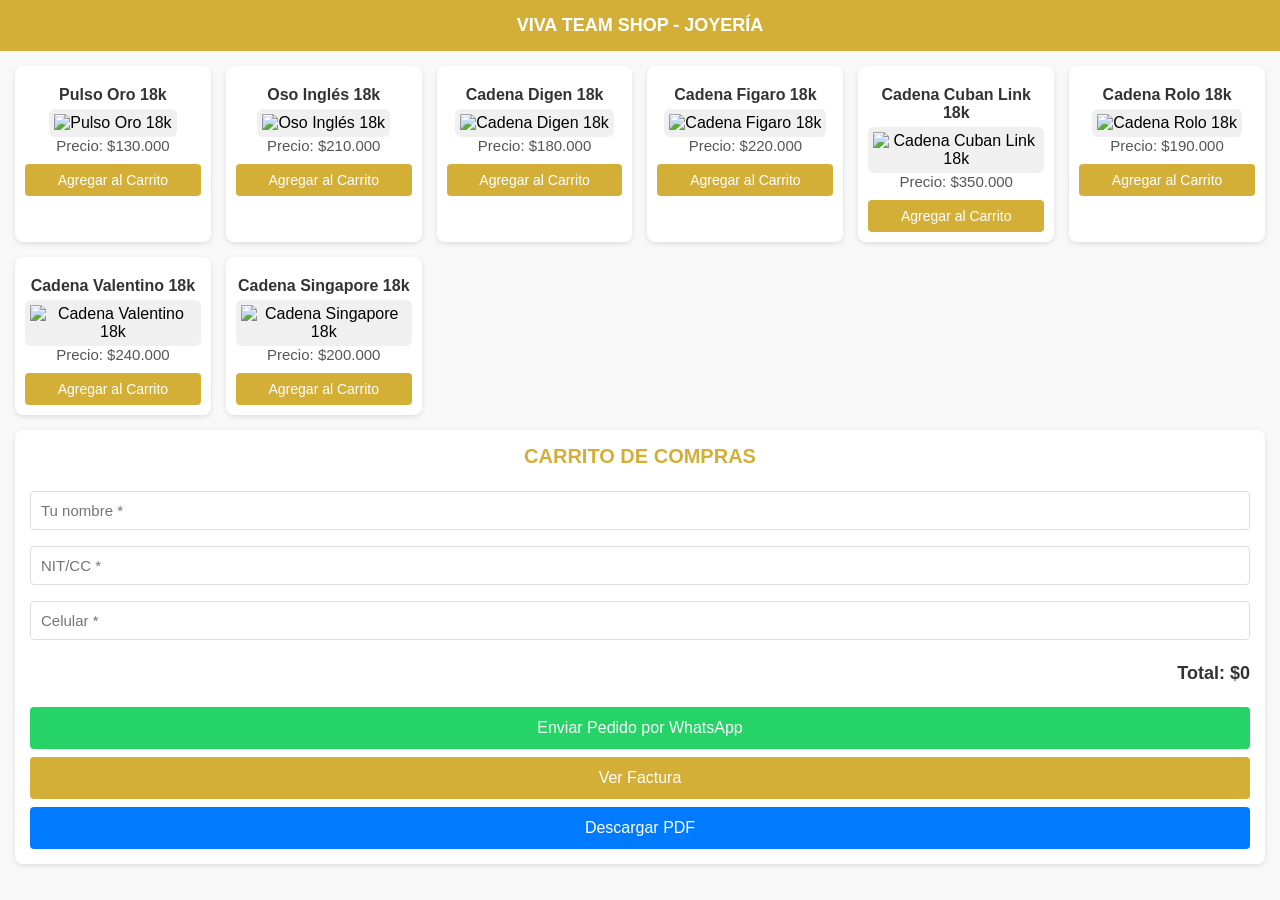
==== index.html @ 2e29b56d "Update index.html" ====
<!DOCTYPE html>
<html lang="es">
<head>
    <meta charset="UTF-8">
    <meta name="viewport" content="width=device-width, initial-scale=1.0">
    <title>Viva Team Shop - Joyería</title>
    <style>
        * { margin: 0; padding: 0; box-sizing: border-box; }
        body { font-family: 'Arial', sans-serif; background: #f8f8f8; }
        
        /* HEADER */
        header { background: #D4AF37; color: white; padding: 15px 0; text-align: center; font-size: 18px; font-weight: bold; }
        
        /* PRODUCTOS */
        .productos { display: grid; grid-template-columns: repeat(auto-fit, minmax(180px, 1fr)); gap: 15px; padding: 15px; }
        .producto { background: white; border-radius: 8px; padding: 10px; text-align: center; box-shadow: 0 2px 5px rgba(0,0,0,0.1); }
        .producto img { 
            width: 100%; 
            height: 150px; 
            object-fit: cover; 
            border-radius: 6px; 
            background: #f0f0f0; 
            padding: 5px;
        }
        .producto h3 { font-size: 16px; margin: 10px 0 5px; color: #333; }
        .producto p { font-size: 15px; color: #555; margin-bottom: 10px; }
        .producto button { 
            width: 100%; 
            padding: 8px; 
            background: #D4AF37; 
            color: white; 
            border: none; 
            border-radius: 4px; 
            cursor: pointer;
            font-size: 14px;
        }
        
        /* CARRITO */
        .carrito { background: white; margin: 0 15px 20px; padding: 15px; border-radius: 8px; box-shadow: 0 2px 5px rgba(0,0,0,0.1); }
        .carrito h2 { color: #D4AF37; text-align: center; margin-bottom: 15px; font-size: 20px; }
        .carrito-item { padding: 8px 0; border-bottom: 1px solid #eee; display: flex; justify-content: space-between; font-size: 15px; }
        .form-datos input { 
            width: 100%; 
            padding: 10px; 
            margin: 8px 0; 
            border: 1px solid #ddd; 
            border-radius: 4px; 
            font-size: 15px;
        }
        .total { font-size: 18px; font-weight: bold; margin: 15px 0; text-align: right; color: #333; }
        .btn { 
            width: 100%; 
            padding: 12px; 
            border: none; 
            border-radius: 4px; 
            color: white; 
            cursor: pointer; 
            font-size: 16px; 
            margin-top: 8px;
        }
        .btn-enviar { background: #25d366; }
        .btn-ver { background: #D4AF37; }
        .btn-descargar { background: #007bff; }
        
        /* MODAL FACTURA */
        .modal { 
            display: none; 
            position: fixed; 
            top: 0; 
            left: 0; 
            width: 100%; 
            height: 100%; 
            background: rgba(0,0,0,0.8); 
            z-index: 100; 
            justify-content: center; 
            align-items: center; 
            padding: 20px;
        }
        .modal-contenido { 
            background: white; 
            width: 100%; 
            max-width: 500px; 
            padding: 25px; 
            border-radius: 8px; 
            font-size: 15px;
        }
        .modal-contenido h2 { 
            text-align: center; 
            color: #D4AF37; 
            margin-bottom: 20px; 
            padding-bottom: 10px; 
            border-bottom: 2px solid #D4AF37;
        }
        .factura-linea { margin: 8px 0; padding-bottom: 5px; border-bottom: 1px dashed #ddd; }
        .factura-total { 
            font-size: 20px; 
            font-weight: bold; 
            margin: 20px 0; 
            text-align: right; 
            color: #D4AF37;
        }
    </style>
    <!-- Librerías para PDF funcional -->
    <script src="https://cdnjs.cloudflare.com/ajax/libs/html2canvas/1.4.1/html2canvas.min.js"></script>
    <script src="https://cdnjs.cloudflare.com/ajax/libs/jspdf/2.5.1/jspdf.umd.min.js"></script>
</head>
<body>
    <header>VIVA TEAM SHOP - JOYERÍA</header>

    <div class="productos">
        <!-- PRODUCTOS ORIGINALES -->
        <div class="producto">
            <h3>Pulso Oro 18k</h3>
            <img src="https://images.unsplash.com/photo-1542744173-8e7e53415bb0?ixlib=rb-4.0.3&auto=format&fit=crop&w=300&q=80" alt="Pulso Oro 18k">
            <p>Precio: $130.000</p>
            <button onclick="agregar(1, 'Pulso Oro 18k', 130000)">Agregar al Carrito</button>
        </div>
        <div class="producto">
            <h3>Oso Inglés 18k</h3>
            <img src="https://images.unsplash.com/photo-1551524905-142875a901a1?ixlib=rb-4.0.3&auto=format&fit=crop&w=300&q=80" alt="Oso Inglés 18k">
            <p>Precio: $210.000</p>
            <button onclick="agregar(2, 'Oso Inglés 18k', 210000)">Agregar al Carrito</button>
        </div>

        <!-- NUEVAS CADENAS DE ORO CON IMÁGENES DIFERENTES -->
        <div class="producto">
            <h3>Cadena Digen 18k</h3>
            <img src="https://images.unsplash.com/photo-1549925245-100ddd75af48?ixlib=rb-4.0.3&auto=format&fit=crop&w=300&q=80" alt="Cadena Digen 18k">
            <p>Precio: $180.000</p>
            <button onclick="agregar(3, 'Cadena Digen 18k', 180000)">Agregar al Carrito</button>
        </div>
        <div class="producto">
            <h3>Cadena Figaro 18k</h3>
            <img src="https://images.unsplash.com/photo-1611541164555-8c6000232987?ixlib=rb-4.0.3&auto=format&fit=crop&w=300&q=80" alt="Cadena Figaro 18k">
            <p>Precio: $220.000</p>
            <button onclick="agregar(4, 'Cadena Figaro 18k', 220000)">Agregar al Carrito</button>
        </div>
        <div class="producto">
            <h3>Cadena Cuban Link 18k</h3>
            <img src="https://images.unsplash.com/photo-1584559582128-b8be715a1754?ixlib=rb-4.0.3&auto=format&fit=crop&w=300&q=80" alt="Cadena Cuban Link 18k">
            <p>Precio: $350.000</p>
            <button onclick="agregar(5, 'Cadena Cuban Link 18k', 350000)">Agregar al Carrito</button>
        </div>
        <div class="producto">
            <h3>Cadena Rolo 18k</h3>
            <img src="https://images.unsplash.com/photo-1574574410584-03c8946b5996?ixlib=rb-4.0.3&auto=format&fit=crop&w=300&q=80" alt="Cadena Rolo 18k">
            <p>Precio: $190.000</p>
            <button onclick="agregar(6, 'Cadena Rolo 18k', 190000)">Agregar al Carrito</button>
        </div>
        <div class="producto">
            <h3>Cadena Valentino 18k</h3>
            <img src="https://images.unsplash.com/photo-1605707379325-97b616895622?ixlib=rb-4.0.3&auto=format&fit=crop&w=300&q=80" alt="Cadena Valentino 18k">
            <p>Precio: $240.000</p>
            <button onclick="agregar(7, 'Cadena Valentino 18k', 240000)">Agregar al Carrito</button>
        </div>
        <div class="producto">
            <h3>Cadena Singapore 18k</h3>
            <img src="https://images.unsplash.com/photo-1555952517-2e8e729e0b44?ixlib=rb-4.0.3&auto=format&fit=crop&w=300&q=80" alt="Cadena Singapore 18k">
            <p>Precio: $200.000</p>
            <button onclick="agregar(8, 'Cadena Singapore 18k', 200000)">Agregar al Carrito</button>
        </div>
    </div>

    <div class="carrito">
        <h2>CARRITO DE COMPRAS</h2>
        <div id="lista-carrito"></div>
        <div class="form-datos">
            <input type="text" id="nombre" placeholder="Tu nombre *">
            <input type="text" id="nit" placeholder="NIT/CC *">
            <input type="text" id="celular" placeholder="Celular *">
        </div>
        <div class="total" id="total">Total: $0</div>
        <button class="btn btn-enviar" onclick="enviarPedido()">Enviar Pedido por WhatsApp</button>
        <button class="btn btn-ver" onclick="verFactura()">Ver Factura</button>
        <button class="btn btn-descargar" onclick="descargarPDF()">Descargar PDF</button>
    </div>

    <!-- MODAL FACTURA -->
    <div class="modal" id="modal-factura">
        <div class="modal-contenido" id="contenido-modal">
            <h2>FACTURA OFICIAL</h2>
            <div id="factura-detalle"></div>
        </div>
    </div>

    <script>
        let carrito = [];
        let total = 0;
        const { jsPDF } = window.jspdf;

        // AGREGAR AL CARRITO
        function agregar(id, nombre, precio) {
            const prod = carrito.find(p => p.id === id);
            if (prod) {
                prod.cantidad++;
                alert(`✅ +1 ${nombre} agregado!`);
            } else {
                carrito.push({id: id, nombre: nombre, precio: precio, cantidad: 1});
                alert(`✅ ${nombre} agregado al carrito!`);
            }
            actualizarCarrito();
        }

        // ACTUALIZAR CARRITO
        function actualizarCarrito() {
            const lista = document.getElementById('lista-carrito');
            lista.innerHTML = '';
            total = 0;

            if (carrito.length === 0) {
                lista.innerHTML = '<p style="text-align:center; padding:15px; color:#666;">Carrito vacío</p>';
                document.getElementById('total').textContent = 'Total: $0';
                return;
            }

            carrito.forEach(p => {
                const subtotal = p.precio * p.cantidad;
                total += subtotal;
                lista.innerHTML += `<div class="carrito-item"><span>${p.nombre} (${p.cantidad}u)</span><span>$${subtotal.toLocaleString()}</span></div>`;
            });

            document.getElementById('total').textContent = `Total: $${total.toLocaleString()}`;
        }

        // ENVIAR PEDIDO
        function enviarPedido() {
            const nombre = document.getElementById('nombre').value;
            const nit = document.getElementById('nit').value;
            const celular = document.getElementById('celular').value;

            if (!nombre || !nit || !celular || carrito.length === 0) {
                alert('Completa todos los datos primero');
                return;
            }

            let msg = `PEDIDO VIVA TEAM SHOP\n\nNombre: ${nombre}\nNIT/CC: ${nit}\nCelular: ${celular}\n\n`;
            carrito.forEach(p => msg += `${p.nombre} - ${p.cantidad}u - $${(p.precio*p.cantidad).toLocaleString()}\n`);
            msg += `\nTOTAL: $${total.toLocaleString()}`;

            window.open(`https://api.whatsapp.com/send?phone=+573006009881&text=${encodeURIComponent(msg)}`, '_blank');
        }

        // VER FACTURA
        function verFactura() {
            const nombre = document.getElementById('nombre').value;
            const nit = document.getElementById('nit').value;
            const celular = document.getElementById('celular').value;

            if (!nombre || !nit || !celular || carrito.length === 0) {
                alert('Completa los datos primero');
                return;
            }

            const detalle = document.getElementById('factura-detalle');
            let contenido = `
                <div class="factura-linea"><strong>Fecha:</strong> ${new Date().toLocaleDateString('es-CO')} ${new Date().toLocaleTimeString('es-CO')}</div>
                <div class="factura-linea"><strong>Nombre:</strong> ${nombre}</div>
                <div class="factura-linea"><strong>NIT/CC:</strong> ${nit}</div>
                <div class="factura-linea"><strong>Celular:</strong> ${celular}</div>
                <h3 style="margin:15px 0;">DETALLES DE COMPRA:</h3>
            `;

            carrito.forEach((p, i) => {
                contenido += `<div class="factura-linea">${i+1}. ${p.nombre} - ${p.cantidad} unidad(es) - $${(p.precio*p.cantidad).toLocaleString()}</div>`;
            });

            contenido += `<div class="factura-total">TOTAL: $${total.toLocaleString()}</div>`;
            contenido += `<p style="text-align:center; margin-top:10px;">¡Gracias por tu preferencia!</p>`;

            detalle.innerHTML = contenido;
            document.getElementById('modal-factura').style.display = 'flex';
        }

        // DESCARGAR PDF FUNCIONAL
        function descargarPDF() {
            const nombre = document.getElementById('nombre').value;
            const nit = document.getElementById('nit').value
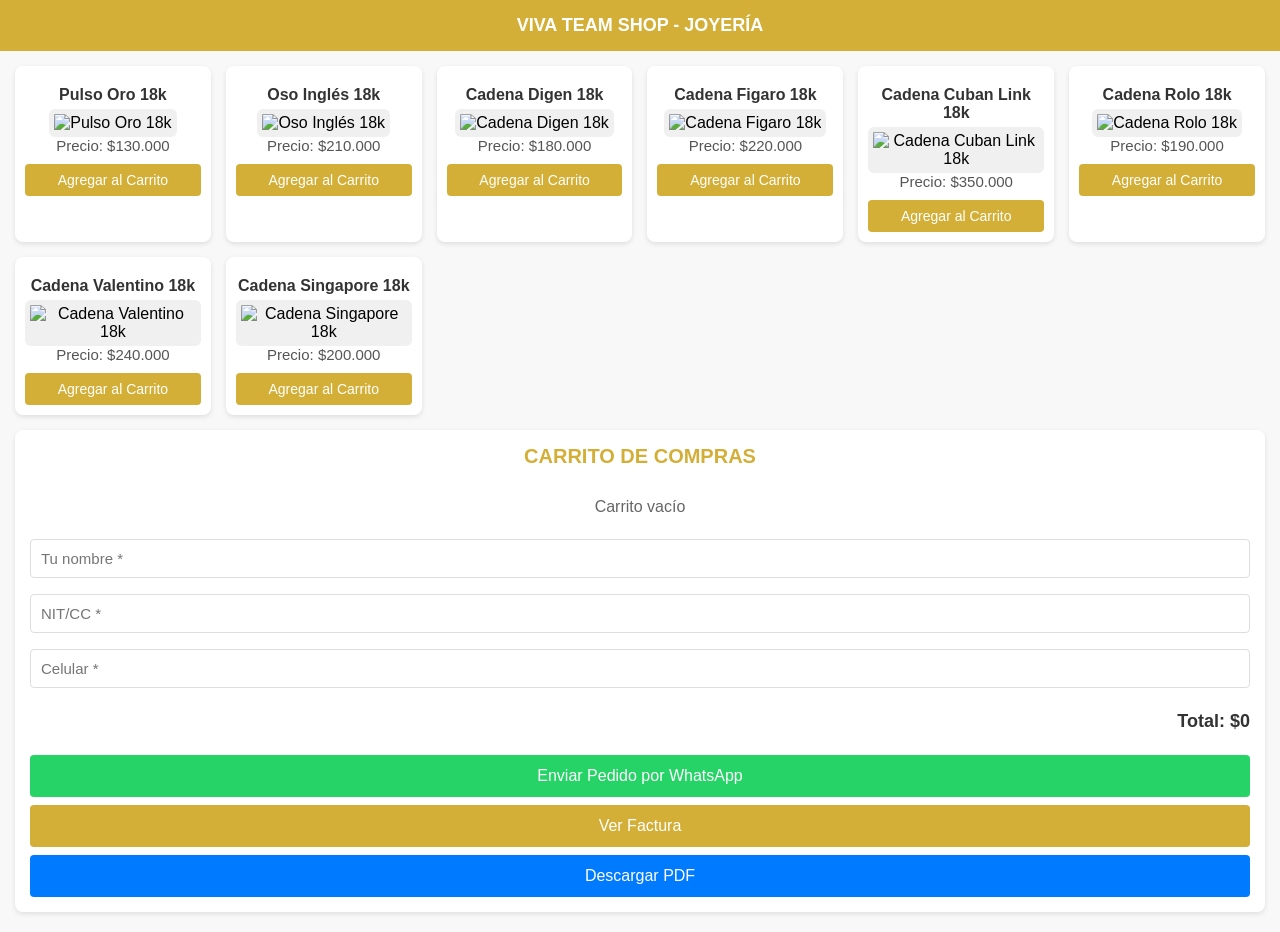
==== commit 8a0fa5c8: "Update index.html" ====
--- a/index.html
+++ b/index.html
@@ -19,7 +19,7 @@
             height: 150px; 
             object-fit: cover; 
             border-radius: 6px; 
-            background: #f0f0f0; 
+            background: #f0f0f0;
             padding: 5px;
         }
         .producto h3 { font-size: 16px; margin: 10px 0 5px; color: #333; }
@@ -87,34 +87,30 @@
         .modal-contenido h2 { 
             text-align: center; 
             color: #D4AF37; 
-            margin-bottom: 20px; 
+            margin-bottom: 15px; 
             padding-bottom: 10px; 
             border-bottom: 2px solid #D4AF37;
         }
         .factura-linea { margin: 8px 0; padding-bottom: 5px; border-bottom: 1px dashed #ddd; }
-        .factura-total { 
-            font-size: 20px; 
-            font-weight: bold; 
-            margin: 20px 0; 
-            text-align: right; 
-            color: #D4AF37;
-        }
+        .factura-total { font-size: 20px; font-weight: bold; margin: 20px 0; text-align: right; color: #D4AF37; }
     </style>
-    <!-- Librerías para PDF funcional -->
+
+    <!-- Librerías para PDF -->
     <script src="https://cdnjs.cloudflare.com/ajax/libs/html2canvas/1.4.1/html2canvas.min.js"></script>
     <script src="https://cdnjs.cloudflare.com/ajax/libs/jspdf/2.5.1/jspdf.umd.min.js"></script>
 </head>
 <body>
     <header>VIVA TEAM SHOP - JOYERÍA</header>
 
+    <!-- PRODUCTOS -->
     <div class="productos">
-        <!-- PRODUCTOS ORIGINALES -->
         <div class="producto">
             <h3>Pulso Oro 18k</h3>
             <img src="https://images.unsplash.com/photo-1542744173-8e7e53415bb0?ixlib=rb-4.0.3&auto=format&fit=crop&w=300&q=80" alt="Pulso Oro 18k">
             <p>Precio: $130.000</p>
             <button onclick="agregar(1, 'Pulso Oro 18k', 130000)">Agregar al Carrito</button>
         </div>
+
         <div class="producto">
             <h3>Oso Inglés 18k</h3>
             <img src="https://images.unsplash.com/photo-1551524905-142875a901a1?ixlib=rb-4.0.3&auto=format&fit=crop&w=300&q=80" alt="Oso Inglés 18k">
@@ -122,37 +118,41 @@
             <button onclick="agregar(2, 'Oso Inglés 18k', 210000)">Agregar al Carrito</button>
         </div>
 
-        <!-- NUEVAS CADENAS DE ORO CON IMÁGENES DIFERENTES -->
         <div class="producto">
             <h3>Cadena Digen 18k</h3>
             <img src="https://images.unsplash.com/photo-1549925245-100ddd75af48?ixlib=rb-4.0.3&auto=format&fit=crop&w=300&q=80" alt="Cadena Digen 18k">
             <p>Precio: $180.000</p>
             <button onclick="agregar(3, 'Cadena Digen 18k', 180000)">Agregar al Carrito</button>
         </div>
+
         <div class="producto">
             <h3>Cadena Figaro 18k</h3>
             <img src="https://images.unsplash.com/photo-1611541164555-8c6000232987?ixlib=rb-4.0.3&auto=format&fit=crop&w=300&q=80" alt="Cadena Figaro 18k">
             <p>Precio: $220.000</p>
             <button onclick="agregar(4, 'Cadena Figaro 18k', 220000)">Agregar al Carrito</button>
         </div>
+
         <div class="producto">
             <h3>Cadena Cuban Link 18k</h3>
             <img src="https://images.unsplash.com/photo-1584559582128-b8be715a1754?ixlib=rb-4.0.3&auto=format&fit=crop&w=300&q=80" alt="Cadena Cuban Link 18k">
             <p>Precio: $350.000</p>
             <button onclick="agregar(5, 'Cadena Cuban Link 18k', 350000)">Agregar al Carrito</button>
         </div>
+
         <div class="producto">
             <h3>Cadena Rolo 18k</h3>
             <img src="https://images.unsplash.com/photo-1574574410584-03c8946b5996?ixlib=rb-4.0.3&auto=format&fit=crop&w=300&q=80" alt="Cadena Rolo 18k">
             <p>Precio: $190.000</p>
             <button onclick="agregar(6, 'Cadena Rolo 18k', 190000)">Agregar al Carrito</button>
         </div>
+
         <div class="producto">
             <h3>Cadena Valentino 18k</h3>
             <img src="https://images.unsplash.com/photo-1605707379325-97b616895622?ixlib=rb-4.0.3&auto=format&fit=crop&w=300&q=80" alt="Cadena Valentino 18k">
             <p>Precio: $240.000</p>
             <button onclick="agregar(7, 'Cadena Valentino 18k', 240000)">Agregar al Carrito</button>
         </div>
+
         <div class="producto">
             <h3>Cadena Singapore 18k</h3>
             <img src="https://images.unsplash.com/photo-1555952517-2e8e729e0b44?ixlib=rb-4.0.3&auto=format&fit=crop&w=300&q=80" alt="Cadena Singapore 18k">
@@ -161,15 +161,18 @@
         </div>
     </div>
 
+    <!-- CARRITO -->
     <div class="carrito">
         <h2>CARRITO DE COMPRAS</h2>
-        <div id="lista-carrito"></div>
+        <div id="lista-carrito">
+            <p style="text-align:center; padding:15px; color:#666;">Carrito vacío</p>
+        </div>
         <div class="form-datos">
             <input type="text" id="nombre" placeholder="Tu nombre *">
             <input type="text" id="nit" placeholder="NIT/CC *">
             <input type="text" id="celular" placeholder="Celular *">
         </div>
-        <div class="total" id="total">Total: $0</div>
+        <div class="total" id="total-carrito">Total: $0</div>
         <button class="btn btn-enviar" onclick="enviarPedido()">Enviar Pedido por WhatsApp</button>
         <button class="btn btn-ver" onclick="verFactura()">Ver Factura</button>
         <button class="btn btn-descargar" onclick="descargarPDF()">Descargar PDF</button>
@@ -177,101 +180,108 @@
 
     <!-- MODAL FACTURA -->
     <div class="modal" id="modal-factura">
-        <div class="modal-contenido" id="contenido-modal">
-            <h2>FACTURA OFICIAL</h2>
-            <div id="factura-detalle"></div>
+        <div class="modal-contenido">
+            <h2>FACTURA OFICIAL - VIVA TEAM SHOP</h2>
+            <div id="detalle-factura"></div>
+            <button style="width:100%; padding:10px; background:red; color:white; border:none; border-radius:4px; margin-top:15px;" onclick="cerrarModal()">Cerrar</button>
         </div>
     </div>
 
     <script>
+        // VARIABLES GLOBALES
         let carrito = [];
         let total = 0;
         const { jsPDF } = window.jspdf;
 
-        // AGREGAR AL CARRITO
+        // FUNCIÓN PARA AGREGAR PRODUCTOS AL CARRITO
         function agregar(id, nombre, precio) {
-            const prod = carrito.find(p => p.id === id);
-            if (prod) {
-                prod.cantidad++;
-                alert(`✅ +1 ${nombre} agregado!`);
+            // BUSCAMOS SI EL PRODUCTO YA ESTÁ EN EL CARRITO
+            const productoExistente = carrito.find(item => item.id === id);
+
+            if (productoExistente) {
+                // SI EXISTE, AUMENTAMOS LA CANTIDAD
+                productoExistente.cantidad++;
             } else {
-                carrito.push({id: id, nombre: nombre, precio: precio, cantidad: 1});
-                alert(`✅ ${nombre} agregado al carrito!`);
-            }
-            actualizarCarrito();
-        }
-
-        // ACTUALIZAR CARRITO
-        function actualizarCarrito() {
-            const lista = document.getElementById('lista-carrito');
-            lista.innerHTML = '';
+                // SI NO EXISTE, LO AGREGAMOS NUEVO
+                carrito.push({
+                    id: id,
+                    nombre: nombre,
+                    precio: precio,
+                    cantidad: 1
+                });
+            }
+
+            // ACTUALIZAMOS LA VISTA DEL CARRITO
+            mostrarCarrito();
+            alert(`✅ ${nombre} agregado!\nCantidad: ${productoExistente ? productoExistente.cantidad : 1}`);
+        }
+
+        // FUNCIÓN PARA MOSTRAR EL CARRITO EN PANTALLA
+        function mostrarCarrito() {
+            const listaCarrito = document.getElementById('lista-carrito');
+            const totalCarrito = document.getElementById('total-carrito');
+            let html = '';
             total = 0;
 
-            if (carrito.length === 0) {
-                lista.innerHTML = '<p style="text-align:center; padding:15px; color:#666;">Carrito vacío</p>';
-                document.getElementById('total').textContent = 'Total: $0';
-                return;
-            }
-
-            carrito.forEach(p => {
-                const subtotal = p.precio * p.cantidad;
-                total += subtotal;
-                lista.innerHTML += `<div class="carrito-item"><span>${p.nombre} (${p.cantidad}u)</span><span>$${subtotal.toLocaleString()}</span></div>`;
-            });
-
-            document.getElementById('total').textContent = `Total: $${total.toLocaleString()}`;
-        }
-
-        // ENVIAR PEDIDO
+            // SI HAY PRODUCTOS EN EL CARRITO
+            if (carrito.length > 0) {
+                carrito.forEach(item => {
+                    const subtotal = item.precio * item.cantidad;
+                    total += subtotal;
+                    html += `
+                        <div class="carrito-item">
+                            <span>${item.nombre} (${item.cantidad}u)</span>
+                            <span>$${subtotal.toLocaleString()}</span>
+                        </div>
+                    `;
+                });
+            } else {
+                // SI EL CARRITO ESTÁ VACÍO
+                html = '<p style="text-align:center; padding:15px; color:#666;">Carrito vacío</p>';
+            }
+
+            // ACTUALIZAMOS EL CONTENIDO
+            listaCarrito.innerHTML = html;
+            totalCarrito.textContent = `Total: $${total.toLocaleString()}`;
+        }
+
+        // FUNCIÓN PARA ENVIAR PEDIDO POR WHATSAPP
         function enviarPedido() {
             const nombre = document.getElementById('nombre').value;
             const nit = document.getElementById('nit').value;
             const celular = document.getElementById('celular').value;
 
             if (!nombre || !nit || !celular || carrito.length === 0) {
-                alert('Completa todos los datos primero');
+                alert('⚠️ Completa todos los datos y agrega productos al carrito!');
                 return;
             }
 
-            let msg = `PEDIDO VIVA TEAM SHOP\n\nNombre: ${nombre}\nNIT/CC: ${nit}\nCelular: ${celular}\n\n`;
-            carrito.forEach(p => msg += `${p.nombre} - ${p.cantidad}u - $${(p.precio*p.cantidad).toLocaleString()}\n`);
-            msg += `\nTOTAL: $${total.toLocaleString()}`;
-
-            window.open(`https://api.whatsapp.com/send?phone=+573006009881&text=${encodeURIComponent(msg)}`, '_blank');
-        }
-
-        // VER FACTURA
+            let mensaje = `📦 PEDIDO VIVA TEAM SHOP 📦\n\n`;
+            mensaje += `👤 Nombre: ${nombre}\n`;
+            mensaje += `🆔 NIT/CC: ${nit}\n`;
+            mensaje += `📱 Celular: ${celular}\n\n`;
+            mensaje += `🛒 DETALLES:\n`;
+
+            carrito.forEach((item, i) => {
+                mensaje += `${i+1}. ${item.nombre} - ${item.cantidad}u - $${(item.precio * item.cantidad).toLocaleString()}\n`;
+            });
+
+            mensaje += `\n💲 TOTAL: $${total.toLocaleString()}`;
+            mensaje += `\n\n¡Gracias por tu preferencia!`;
+
+            window.open(`https://api.whatsapp.com/send?phone=+573006009881&text=${encodeURIComponent(mensaje)}`, '_blank');
+        }
+
+        // FUNCIÓN PARA VER FACTURA EN MODAL
         function verFactura() {
             const nombre = document.getElementById('nombre').value;
             const nit = document.getElementById('nit').value;
             const celular = document.getElementById('celular').value;
 
             if (!nombre || !nit || !celular || carrito.length === 0) {
-                alert('Completa los datos primero');
+                alert('⚠️ Completa todos los datos primero!');
                 return;
             }
 
-            const detalle = document.getElementById('factura-detalle');
             let contenido = `
-                <div class="factura-linea"><strong>Fecha:</strong> ${new Date().toLocaleDateString('es-CO')} ${new Date().toLocaleTimeString('es-CO')}</div>
-                <div class="factura-linea"><strong>Nombre:</strong> ${nombre}</div>
-                <div class="factura-linea"><strong>NIT/CC:</strong> ${nit}</div>
-                <div class="factura-linea"><strong>Celular:</strong> ${celular}</div>
-                <h3 style="margin:15px 0;">DETALLES DE COMPRA:</h3>
-            `;
-
-            carrito.forEach((p, i) => {
-                contenido += `<div class="factura-linea">${i+1}. ${p.nombre} - ${p.cantidad} unidad(es) - $${(p.precio*p.cantidad).toLocaleString()}</div>`;
-            });
-
-            contenido += `<div class="factura-total">TOTAL: $${total.toLocaleString()}</div>`;
-            contenido += `<p style="text-align:center; margin-top:10px;">¡Gracias por tu preferencia!</p>`;
-
-            detalle.innerHTML = contenido;
-            document.getElementById('modal-factura').style.display = 'flex';
-        }
-
-        // DESCARGAR PDF FUNCIONAL
-        function descargarPDF() {
-            const nombre = document.getElementById('nombre').value;
-            const nit = document.getElementById('nit').value
+                <div class="factura
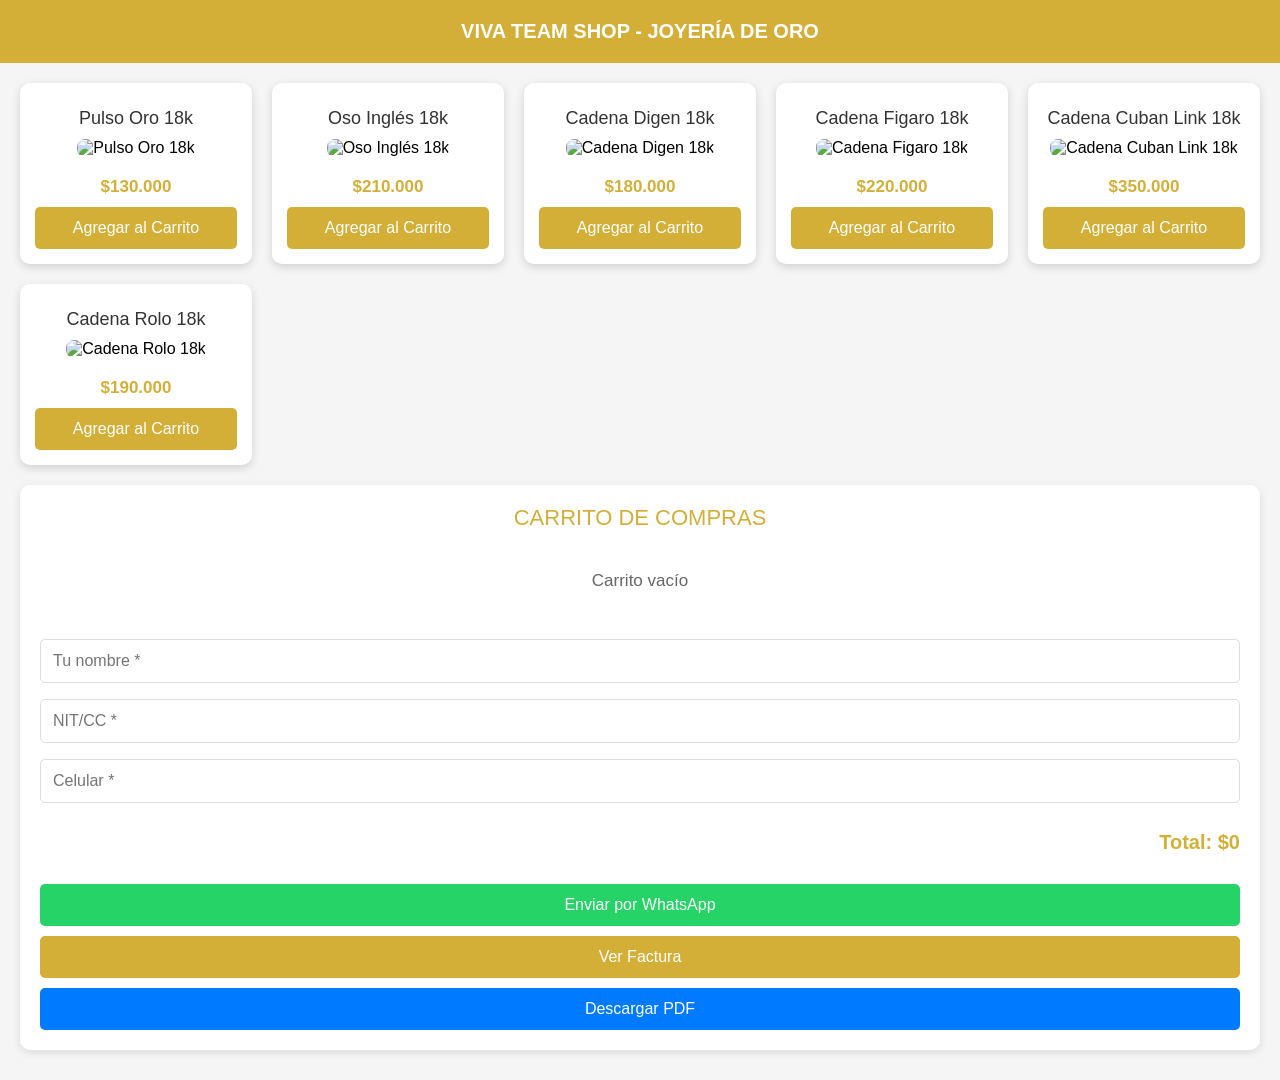
==== commit 46dd8059: "Update index.html" ====
--- a/index.html
+++ b/index.html
@@ -6,203 +6,271 @@
     <title>Viva Team Shop - Joyería</title>
     <style>
         * { margin: 0; padding: 0; box-sizing: border-box; }
-        body { font-family: 'Arial', sans-serif; background: #f8f8f8; }
-        
+        body { font-family: 'Arial', sans-serif; background-color: #f5f5f5; }
+
         /* HEADER */
-        header { background: #D4AF37; color: white; padding: 15px 0; text-align: center; font-size: 18px; font-weight: bold; }
-        
-        /* PRODUCTOS */
-        .productos { display: grid; grid-template-columns: repeat(auto-fit, minmax(180px, 1fr)); gap: 15px; padding: 15px; }
-        .producto { background: white; border-radius: 8px; padding: 10px; text-align: center; box-shadow: 0 2px 5px rgba(0,0,0,0.1); }
-        .producto img { 
-            width: 100%; 
-            height: 150px; 
-            object-fit: cover; 
-            border-radius: 6px; 
-            background: #f0f0f0;
-            padding: 5px;
-        }
-        .producto h3 { font-size: 16px; margin: 10px 0 5px; color: #333; }
-        .producto p { font-size: 15px; color: #555; margin-bottom: 10px; }
-        .producto button { 
-            width: 100%; 
-            padding: 8px; 
-            background: #D4AF37; 
-            color: white; 
-            border: none; 
-            border-radius: 4px; 
+        header {
+            background-color: #D4AF37;
+            color: white;
+            padding: 20px;
+            text-align: center;
+            font-size: 20px;
+            font-weight: bold;
+        }
+
+        /* CONTENEDOR DE PRODUCTOS */
+        .productos-container {
+            display: grid;
+            grid-template-columns: repeat(auto-fit, minmax(200px, 1fr));
+            gap: 20px;
+            padding: 20px;
+        }
+
+        /* TARJETA DE PRODUCTO */
+        .producto-tarjeta {
+            background-color: white;
+            border-radius: 10px;
+            box-shadow: 0 3px 10px rgba(0,0,0,0.15);
+            padding: 15px;
+            text-align: center;
+        }
+
+        .producto-titulo {
+            font-size: 18px;
+            color: #333;
+            margin: 10px 0;
+        }
+
+        .producto-imagen {
+            width: 100%;
+            height: 180px;
+            object-fit: cover;
+            border-radius: 8px;
+            margin-bottom: 10px;
+        }
+
+        .producto-precio {
+            font-size: 17px;
+            color: #D4AF37;
+            font-weight: bold;
+            margin: 10px 0;
+        }
+
+        .producto-boton {
+            width: 100%;
+            background-color: #D4AF37;
+            color: white;
+            border: none;
+            padding: 12px;
+            border-radius: 5px;
+            font-size: 16px;
             cursor: pointer;
-            font-size: 14px;
-        }
-        
+        }
+
         /* CARRITO */
-        .carrito { background: white; margin: 0 15px 20px; padding: 15px; border-radius: 8px; box-shadow: 0 2px 5px rgba(0,0,0,0.1); }
-        .carrito h2 { color: #D4AF37; text-align: center; margin-bottom: 15px; font-size: 20px; }
-        .carrito-item { padding: 8px 0; border-bottom: 1px solid #eee; display: flex; justify-content: space-between; font-size: 15px; }
-        .form-datos input { 
-            width: 100%; 
-            padding: 10px; 
-            margin: 8px 0; 
-            border: 1px solid #ddd; 
-            border-radius: 4px; 
-            font-size: 15px;
-        }
-        .total { font-size: 18px; font-weight: bold; margin: 15px 0; text-align: right; color: #333; }
-        .btn { 
-            width: 100%; 
-            padding: 12px; 
-            border: none; 
-            border-radius: 4px; 
-            color: white; 
-            cursor: pointer; 
-            font-size: 16px; 
-            margin-top: 8px;
-        }
-        .btn-enviar { background: #25d366; }
-        .btn-ver { background: #D4AF37; }
-        .btn-descargar { background: #007bff; }
-        
+        .carrito-container {
+            background-color: white;
+            margin: 0 20px 30px;
+            padding: 20px;
+            border-radius: 10px;
+            box-shadow: 0 3px 10px rgba(0,0,0,0.1);
+        }
+
+        .carrito-titulo {
+            color: #D4AF37;
+            text-align: center;
+            font-size: 22px;
+            margin-bottom: 20px;
+        }
+
+        .carrito-item {
+            padding: 10px 0;
+            border-bottom: 1px solid #eee;
+            display: flex;
+            justify-content: space-between;
+            font-size: 16px;
+        }
+
+        .carrito-vacio {
+            text-align: center;
+            color: #666;
+            padding: 20px;
+            font-size: 17px;
+        }
+
+        .carrito-total {
+            font-size: 20px;
+            font-weight: bold;
+            color: #D4AF37;
+            margin: 20px 0;
+            text-align: right;
+        }
+
+        /* FORMULARIO */
+        .formulario {
+            margin: 20px 0;
+        }
+
+        .form-input {
+            width: 100%;
+            padding: 12px;
+            margin: 8px 0;
+            border: 1px solid #ddd;
+            border-radius: 5px;
+            font-size: 16px;
+        }
+
+        /* BOTONES GENERALES */
+        .btn-accion {
+            width: 100%;
+            padding: 12px;
+            border: none;
+            border-radius: 5px;
+            font-size: 16px;
+            color: white;
+            margin-top: 10px;
+            cursor: pointer;
+        }
+
+        .btn-whatsapp { background-color: #25d366; }
+        .btn-ver-factura { background-color: #D4AF37; }
+        .btn-descargar { background-color: #007bff; }
+
         /* MODAL FACTURA */
-        .modal { 
-            display: none; 
-            position: fixed; 
-            top: 0; 
-            left: 0; 
-            width: 100%; 
-            height: 100%; 
-            background: rgba(0,0,0,0.8); 
-            z-index: 100; 
-            justify-content: center; 
-            align-items: center; 
-            padding: 20px;
-        }
-        .modal-contenido { 
-            background: white; 
-            width: 100%; 
-            max-width: 500px; 
-            padding: 25px; 
-            border-radius: 8px; 
-            font-size: 15px;
-        }
-        .modal-contenido h2 { 
-            text-align: center; 
-            color: #D4AF37; 
-            margin-bottom: 15px; 
-            padding-bottom: 10px; 
+        .modal {
+            display: none;
+            position: fixed;
+            top: 0;
+            left: 0;
+            width: 100%;
+            height: 100%;
+            background-color: rgba(0,0,0,0.7);
+            z-index: 1000;
+            justify-content: center;
+            align-items: center;
+        }
+
+        .modal-contenido {
+            background-color: white;
+            padding: 25px;
+            border-radius: 10px;
+            width: 90%;
+            max-width: 500px;
+        }
+
+        .factura-titulo {
+            color: #D4AF37;
+            text-align: center;
+            font-size: 22px;
+            margin-bottom: 20px;
+            padding-bottom: 10px;
             border-bottom: 2px solid #D4AF37;
         }
-        .factura-linea { margin: 8px 0; padding-bottom: 5px; border-bottom: 1px dashed #ddd; }
-        .factura-total { font-size: 20px; font-weight: bold; margin: 20px 0; text-align: right; color: #D4AF37; }
+
+        .factura-linea {
+            padding: 8px 0;
+            border-bottom: 1px dashed #ddd;
+            font-size: 16px;
+        }
+
+        .factura-total {
+            font-size: 20px;
+            font-weight: bold;
+            color: #D4AF37;
+            text-align: right;
+            margin: 20px 0;
+        }
     </style>
-
-    <!-- Librerías para PDF -->
-    <script src="https://cdnjs.cloudflare.com/ajax/libs/html2canvas/1.4.1/html2canvas.min.js"></script>
-    <script src="https://cdnjs.cloudflare.com/ajax/libs/jspdf/2.5.1/jspdf.umd.min.js"></script>
 </head>
 <body>
-    <header>VIVA TEAM SHOP - JOYERÍA</header>
-
-    <!-- PRODUCTOS -->
-    <div class="productos">
-        <div class="producto">
-            <h3>Pulso Oro 18k</h3>
-            <img src="https://images.unsplash.com/photo-1542744173-8e7e53415bb0?ixlib=rb-4.0.3&auto=format&fit=crop&w=300&q=80" alt="Pulso Oro 18k">
-            <p>Precio: $130.000</p>
-            <button onclick="agregar(1, 'Pulso Oro 18k', 130000)">Agregar al Carrito</button>
-        </div>
-
-        <div class="producto">
-            <h3>Oso Inglés 18k</h3>
-            <img src="https://images.unsplash.com/photo-1551524905-142875a901a1?ixlib=rb-4.0.3&auto=format&fit=crop&w=300&q=80" alt="Oso Inglés 18k">
-            <p>Precio: $210.000</p>
-            <button onclick="agregar(2, 'Oso Inglés 18k', 210000)">Agregar al Carrito</button>
-        </div>
-
-        <div class="producto">
-            <h3>Cadena Digen 18k</h3>
-            <img src="https://images.unsplash.com/photo-1549925245-100ddd75af48?ixlib=rb-4.0.3&auto=format&fit=crop&w=300&q=80" alt="Cadena Digen 18k">
-            <p>Precio: $180.000</p>
-            <button onclick="agregar(3, 'Cadena Digen 18k', 180000)">Agregar al Carrito</button>
-        </div>
-
-        <div class="producto">
-            <h3>Cadena Figaro 18k</h3>
-            <img src="https://images.unsplash.com/photo-1611541164555-8c6000232987?ixlib=rb-4.0.3&auto=format&fit=crop&w=300&q=80" alt="Cadena Figaro 18k">
-            <p>Precio: $220.000</p>
-            <button onclick="agregar(4, 'Cadena Figaro 18k', 220000)">Agregar al Carrito</button>
-        </div>
-
-        <div class="producto">
-            <h3>Cadena Cuban Link 18k</h3>
-            <img src="https://images.unsplash.com/photo-1584559582128-b8be715a1754?ixlib=rb-4.0.3&auto=format&fit=crop&w=300&q=80" alt="Cadena Cuban Link 18k">
-            <p>Precio: $350.000</p>
-            <button onclick="agregar(5, 'Cadena Cuban Link 18k', 350000)">Agregar al Carrito</button>
-        </div>
-
-        <div class="producto">
-            <h3>Cadena Rolo 18k</h3>
-            <img src="https://images.unsplash.com/photo-1574574410584-03c8946b5996?ixlib=rb-4.0.3&auto=format&fit=crop&w=300&q=80" alt="Cadena Rolo 18k">
-            <p>Precio: $190.000</p>
-            <button onclick="agregar(6, 'Cadena Rolo 18k', 190000)">Agregar al Carrito</button>
-        </div>
-
-        <div class="producto">
-            <h3>Cadena Valentino 18k</h3>
-            <img src="https://images.unsplash.com/photo-1605707379325-97b616895622?ixlib=rb-4.0.3&auto=format&fit=crop&w=300&q=80" alt="Cadena Valentino 18k">
-            <p>Precio: $240.000</p>
-            <button onclick="agregar(7, 'Cadena Valentino 18k', 240000)">Agregar al Carrito</button>
-        </div>
-
-        <div class="producto">
-            <h3>Cadena Singapore 18k</h3>
-            <img src="https://images.unsplash.com/photo-1555952517-2e8e729e0b44?ixlib=rb-4.0.3&auto=format&fit=crop&w=300&q=80" alt="Cadena Singapore 18k">
-            <p>Precio: $200.000</p>
-            <button onclick="agregar(8, 'Cadena Singapore 18k', 200000)">Agregar al Carrito</button>
+    <header>VIVA TEAM SHOP - JOYERÍA DE ORO</header>
+
+    <!-- CONTENEDOR DE PRODUCTOS -->
+    <div class="productos-container" id="productos-lista">
+        <!-- PRODUCTO 1 -->
+        <div class="producto-tarjeta">
+            <div class="producto-titulo">Pulso Oro 18k</div>
+            <img class="producto-imagen" src="https://cdn.pixabay.com/photo/2016/03/31/19/50/jewelry-1295966_1280.jpg" alt="Pulso Oro 18k">
+            <div class="producto-precio">$130.000</div>
+            <button class="producto-boton" onclick="agregarProducto(1, 'Pulso Oro 18k', 130000)">Agregar al Carrito</button>
+        </div>
+
+        <!-- PRODUCTO 2 -->
+        <div class="producto-tarjeta">
+            <div class="producto-titulo">Oso Inglés 18k</div>
+            <img class="producto-imagen" src="https://cdn.pixabay.com/photo/2017/10/25/18/34/gold-2888450_1280.jpg" alt="Oso Inglés 18k">
+            <div class="producto-precio">$210.000</div>
+            <button class="producto-boton" onclick="agregarProducto(2, 'Oso Inglés 18k', 210000)">Agregar al Carrito</button>
+        </div>
+
+        <!-- PRODUCTO 3 -->
+        <div class="producto-tarjeta">
+            <div class="producto-titulo">Cadena Digen 18k</div>
+            <img class="producto-imagen" src="https://cdn.pixabay.com/photo/2018/05/08/08/45/gold-3382509_1280.jpg" alt="Cadena Digen 18k">
+            <div class="producto-precio">$180.000</div>
+            <button class="producto-boton" onclick="agregarProducto(3, 'Cadena Digen 18k', 180000)">Agregar al Carrito</button>
+        </div>
+
+        <!-- PRODUCTO 4 -->
+        <div class="producto-tarjeta">
+            <div class="producto-titulo">Cadena Figaro 18k</div>
+            <img class="producto-imagen" src="https://cdn.pixabay.com/photo/2017/10/25/19/05/chain-2888453_1280.jpg" alt="Cadena Figaro 18k">
+            <div class="producto-precio">$220.000</div>
+            <button class="producto-boton" onclick="agregarProducto(4, 'Cadena Figaro 18k', 220000)">Agregar al Carrito</button>
+        </div>
+
+        <!-- PRODUCTO 5 -->
+        <div class="producto-tarjeta">
+            <div class="producto-titulo">Cadena Cuban Link 18k</div>
+            <img class="producto-imagen" src="https://cdn.pixabay.com/photo/2017/10/25/18/35/gold-2888452_1280.jpg" alt="Cadena Cuban Link 18k">
+            <div class="producto-precio">$350.000</div>
+            <button class="producto-boton" onclick="agregarProducto(5, 'Cadena Cuban Link 18k', 350000)">Agregar al Carrito</button>
+        </div>
+
+        <!-- PRODUCTO 6 -->
+        <div class="producto-tarjeta">
+            <div class="producto-titulo">Cadena Rolo 18k</div>
+            <img class="producto-imagen" src="https://cdn.pixabay.com/photo/2017/10/25/18/36/gold-2888454_1280.jpg" alt="Cadena Rolo 18k">
+            <div class="producto-precio">$190.000</div>
+            <button class="producto-boton" onclick="agregarProducto(6, 'Cadena Rolo 18k', 190000)">Agregar al Carrito</button>
         </div>
     </div>
 
-    <!-- CARRITO -->
-    <div class="carrito">
-        <h2>CARRITO DE COMPRAS</h2>
-        <div id="lista-carrito">
-            <p style="text-align:center; padding:15px; color:#666;">Carrito vacío</p>
-        </div>
-        <div class="form-datos">
-            <input type="text" id="nombre" placeholder="Tu nombre *">
-            <input type="text" id="nit" placeholder="NIT/CC *">
-            <input type="text" id="celular" placeholder="Celular *">
-        </div>
-        <div class="total" id="total-carrito">Total: $0</div>
-        <button class="btn btn-enviar" onclick="enviarPedido()">Enviar Pedido por WhatsApp</button>
-        <button class="btn btn-ver" onclick="verFactura()">Ver Factura</button>
-        <button class="btn btn-descargar" onclick="descargarPDF()">Descargar PDF</button>
+    <!-- CARRITO DE COMPRAS -->
+    <div class="carrito-container" id="carrito">
+        <div class="carrito-titulo">CARRITO DE COMPRAS</div>
+        <div id="carrito-items" class="carrito-vacio">Carrito vacío</div>
+        <div class="formulario">
+            <input type="text" id="nombre" class="form-input" placeholder="Tu nombre *">
+            <input type="text" id="nit" class="form-input" placeholder="NIT/CC *">
+            <input type="text" id="celular" class="form-input" placeholder="Celular *">
+        </div>
+        <div id="carrito-total" class="carrito-total">Total: $0</div>
+        <button class="btn-accion btn-whatsapp" onclick="enviarWhatsApp()">Enviar por WhatsApp</button>
+        <button class="btn-accion btn-ver-factura" onclick="mostrarFactura()">Ver Factura</button>
+        <button class="btn-accion btn-descargar" onclick="descargarPDF()">Descargar PDF</button>
     </div>
 
     <!-- MODAL FACTURA -->
     <div class="modal" id="modal-factura">
         <div class="modal-contenido">
-            <h2>FACTURA OFICIAL - VIVA TEAM SHOP</h2>
-            <div id="detalle-factura"></div>
-            <button style="width:100%; padding:10px; background:red; color:white; border:none; border-radius:4px; margin-top:15px;" onclick="cerrarModal()">Cerrar</button>
+            <div class="factura-titulo">FACTURA OFICIAL</div>
+            <div id="factura-contenido"></div>
+            <button class="btn-accion" style="background-color: red;" onclick="cerrarModal()">Cerrar</button>
         </div>
     </div>
 
     <script>
         // VARIABLES GLOBALES
         let carrito = [];
-        let total = 0;
-        const { jsPDF } = window.jspdf;
-
-        // FUNCIÓN PARA AGREGAR PRODUCTOS AL CARRITO
-        function agregar(id, nombre, precio) {
-            // BUSCAMOS SI EL PRODUCTO YA ESTÁ EN EL CARRITO
-            const productoExistente = carrito.find(item => item.id === id);
-
-            if (productoExistente) {
-                // SI EXISTE, AUMENTAMOS LA CANTIDAD
-                productoExistente.cantidad++;
+
+        // FUNCIÓN PARA AGREGAR PRODUCTOS
+        function agregarProducto(id, nombre, precio) {
+            // BUSCAR SI EL PRODUCTO YA EXISTE
+            const existe = carrito.find(item => item.id === id);
+            if(existe) {
+                existe.cantidad++;
             } else {
-                // SI NO EXISTE, LO AGREGAMOS NUEVO
                 carrito.push({
                     id: id,
                     nombre: nombre,
@@ -210,78 +278,80 @@
                     cantidad: 1
                 });
             }
-
-            // ACTUALIZAMOS LA VISTA DEL CARRITO
-            mostrarCarrito();
-            alert(`✅ ${nombre} agregado!\nCantidad: ${productoExistente ? productoExistente.cantidad : 1}`);
-        }
-
-        // FUNCIÓN PARA MOSTRAR EL CARRITO EN PANTALLA
-        function mostrarCarrito() {
-            const listaCarrito = document.getElementById('lista-carrito');
-            const totalCarrito = document.getElementById('total-carrito');
+            actualizarCarrito();
+        }
+
+        // ACTUALIZAR VISTA DEL CARRITO
+        function actualizarCarrito() {
+            const contenedor = document.getElementById('carrito-items');
+            const totalElemento = document.getElementById('carrito-total');
             let html = '';
-            total = 0;
-
-            // SI HAY PRODUCTOS EN EL CARRITO
-            if (carrito.length > 0) {
+            let total = 0;
+
+            if(carrito.length === 0) {
+                html = '<div class="carrito-vacio">Carrito vacío</div>';
+            } else {
                 carrito.forEach(item => {
                     const subtotal = item.precio * item.cantidad;
                     total += subtotal;
-                    html += `
-                        <div class="carrito-item">
-                            <span>${item.nombre} (${item.cantidad}u)</span>
-                            <span>$${subtotal.toLocaleString()}</span>
-                        </div>
-                    `;
+                    html += `<div class="carrito-item">${item.nombre} - ${item.cantidad}u - $${subtotal.toLocaleString()}</div>`;
                 });
-            } else {
-                // SI EL CARRITO ESTÁ VACÍO
-                html = '<p style="text-align:center; padding:15px; color:#666;">Carrito vacío</p>';
             }
 
-            // ACTUALIZAMOS EL CONTENIDO
-            listaCarrito.innerHTML = html;
-            totalCarrito.textContent = `Total: $${total.toLocaleString()}`;
-        }
-
-        // FUNCIÓN PARA ENVIAR PEDIDO POR WHATSAPP
-        function enviarPedido() {
+            contenedor.innerHTML = html;
+            totalElemento.textContent = `Total: $${total.toLocaleString()}`;
+        }
+
+        // ENVIAR POR WHATSAPP
+        function enviarWhatsApp() {
             const nombre = document.getElementById('nombre').value;
             const nit = document.getElementById('nit').value;
             const celular = document.getElementById('celular').value;
 
-            if (!nombre || !nit || !celular || carrito.length === 0) {
-                alert('⚠️ Completa todos los datos y agrega productos al carrito!');
+            if(!nombre || !nit || !celular || carrito.length === 0) {
+                alert('Completa todos los datos y agrega productos!');
                 return;
             }
 
-            let mensaje = `📦 PEDIDO VIVA TEAM SHOP 📦\n\n`;
-            mensaje += `👤 Nombre: ${nombre}\n`;
-            mensaje += `🆔 NIT/CC: ${nit}\n`;
-            mensaje += `📱 Celular: ${celular}\n\n`;
-            mensaje += `🛒 DETALLES:\n`;
-
+            let mensaje = `PEDIDO VIVA TEAM SHOP\n\nNombre: ${nombre}\nNIT/CC: ${nit}\nCelular: ${celular}\n\nProductos:\n`;
             carrito.forEach((item, i) => {
                 mensaje += `${i+1}. ${item.nombre} - ${item.cantidad}u - $${(item.precio * item.cantidad).toLocaleString()}\n`;
             });
-
-            mensaje += `\n💲 TOTAL: $${total.toLocaleString()}`;
-            mensaje += `\n\n¡Gracias por tu preferencia!`;
+            mensaje += `\nTotal: $${(carrito.reduce((t, i) => t + i.precio * i.cantidad, 0)).toLocaleString()}`;
 
             window.open(`https://api.whatsapp.com/send?phone=+573006009881&text=${encodeURIComponent(mensaje)}`, '_blank');
         }
 
-        // FUNCIÓN PARA VER FACTURA EN MODAL
-        function verFactura() {
+        // MOSTRAR FACTURA EN MODAL
+        function mostrarFactura() {
             const nombre = document.getElementById('nombre').value;
             const nit = document.getElementById('nit').value;
             const celular = document.getElementById('celular').value;
 
-            if (!nombre || !nit || !celular || carrito.length === 0) {
-                alert('⚠️ Completa todos los datos primero!');
+            if(!nombre || !nit || !celular || carrito.length === 0) {
+                alert('Completa todos los datos!');
                 return;
             }
 
-            let contenido = `
-                <div class="factura
+            let contenido = `<div class="factura-titulo">FACTURA OFICIAL</div>`;
+            contenido += `<div class="factura-linea">Fecha: ${new Date().toLocaleString()}</div>`;
+            contenido += `<div class="factura-linea">Nombre: ${nombre}</div>`;
+            contenido += `<div class="factura-linea">NIT/CC: ${nit}</div>`;
+            contenido += `<div class="factura-linea">Celular: ${celular}</div>`;
+            contenido += `<div class="factura-linea">------------------------</div>`;
+            
+            carrito.forEach((item, i) => {
+                const subtotal = item.precio * item.cantidad;
+                contenido += `<div class="factura-linea">${i+1}. ${item.nombre} - ${item.cantidad}u - $${subtotal.toLocaleString()}</div>`;
+            });
+
+            const total = carrito.reduce((t, i) => t + i.precio * i.cantidad, 0);
+            contenido += `<div class="factura-total">TOTAL: $${total.toLocaleString()}</div>`;
+
+            document.getElementById('factura-contenido').innerHTML = contenido;
+            document.getElementById('modal-factura').style.display = 'flex';
+        }
+
+        // CERRAR MODAL
+        function cerrarModal() {
+            document.getElementById('modal-factura').style.display
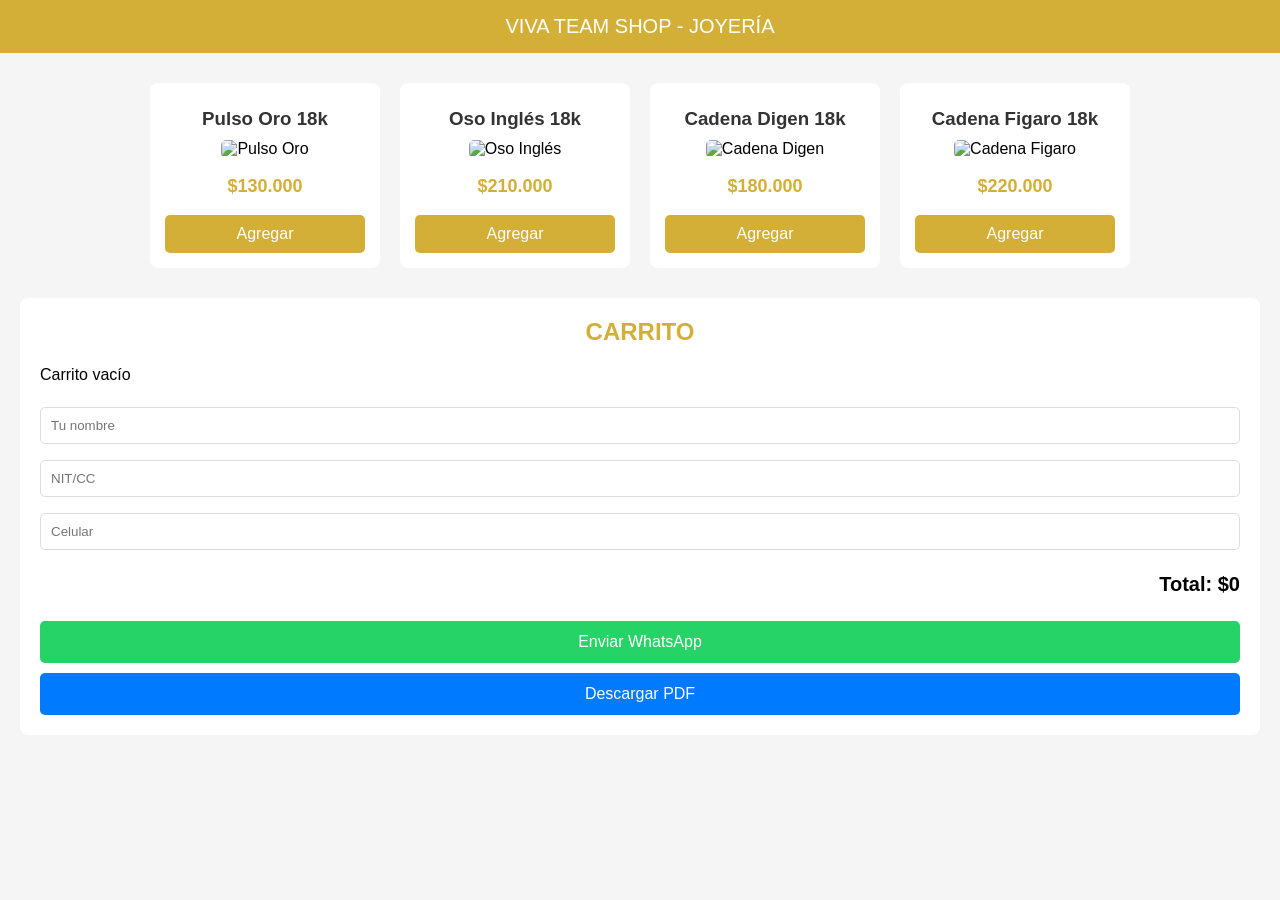
==== commit 4426f16c: "Update index.html" ====
--- a/index.html
+++ b/index.html
@@ -5,353 +5,265 @@
     <meta name="viewport" content="width=device-width, initial-scale=1.0">
     <title>Viva Team Shop - Joyería</title>
     <style>
-        * { margin: 0; padding: 0; box-sizing: border-box; }
-        body { font-family: 'Arial', sans-serif; background-color: #f5f5f5; }
-
-        /* HEADER */
+        body {
+            font-family: Arial;
+            margin: 0;
+            padding: 0;
+            background: #f5f5f5;
+        }
+
         header {
-            background-color: #D4AF37;
+            background: #D4AF37;
             color: white;
-            padding: 20px;
+            padding: 15px;
             text-align: center;
             font-size: 20px;
-            font-weight: bold;
-        }
-
-        /* CONTENEDOR DE PRODUCTOS */
-        .productos-container {
-            display: grid;
-            grid-template-columns: repeat(auto-fit, minmax(200px, 1fr));
-            gap: 20px;
+        }
+
+        .productos {
+            display: flex;
+            flex-wrap: wrap;
+            justify-content: center;
             padding: 20px;
         }
 
-        /* TARJETA DE PRODUCTO */
-        .producto-tarjeta {
-            background-color: white;
-            border-radius: 10px;
-            box-shadow: 0 3px 10px rgba(0,0,0,0.15);
+        .producto {
+            background: white;
+            margin: 10px;
             padding: 15px;
+            border-radius: 8px;
+            width: 200px;
             text-align: center;
         }
 
-        .producto-titulo {
-            font-size: 18px;
+        .producto img {
+            width: 100%;
+            height: 150px;
+            object-fit: cover;
+            border-radius: 5px;
+        }
+
+        .producto h3 {
             color: #333;
             margin: 10px 0;
         }
 
-        .producto-imagen {
-            width: 100%;
-            height: 180px;
-            object-fit: cover;
-            border-radius: 8px;
-            margin-bottom: 10px;
-        }
-
-        .producto-precio {
-            font-size: 17px;
+        .producto p {
             color: #D4AF37;
             font-weight: bold;
-            margin: 10px 0;
-        }
-
-        .producto-boton {
-            width: 100%;
-            background-color: #D4AF37;
+            font-size: 18px;
+        }
+
+        .producto button {
+            background: #D4AF37;
             color: white;
             border: none;
-            padding: 12px;
-            border-radius: 5px;
+            padding: 10px;
+            width: 100%;
+            border-radius: 5px;
+            cursor: pointer;
             font-size: 16px;
-            cursor: pointer;
-        }
-
-        /* CARRITO */
-        .carrito-container {
-            background-color: white;
-            margin: 0 20px 30px;
+        }
+
+        .carrito {
+            background: white;
+            margin: 0 20px 20px;
             padding: 20px;
-            border-radius: 10px;
-            box-shadow: 0 3px 10px rgba(0,0,0,0.1);
-        }
-
-        .carrito-titulo {
+            border-radius: 8px;
+        }
+
+        .carrito h2 {
             color: #D4AF37;
             text-align: center;
-            font-size: 22px;
-            margin-bottom: 20px;
-        }
-
-        .carrito-item {
-            padding: 10px 0;
+            margin-top: 0;
+        }
+
+        #lista-carrito {
+            margin: 15px 0;
+        }
+
+        .item-carrito {
+            padding: 8px 0;
             border-bottom: 1px solid #eee;
-            display: flex;
-            justify-content: space-between;
-            font-size: 16px;
-        }
-
-        .carrito-vacio {
-            text-align: center;
-            color: #666;
-            padding: 20px;
-            font-size: 17px;
-        }
-
-        .carrito-total {
+        }
+
+        .carrito input {
+            width: 100%;
+            padding: 10px;
+            margin: 8px 0;
+            box-sizing: border-box;
+            border: 1px solid #ddd;
+            border-radius: 5px;
+        }
+
+        #total {
             font-size: 20px;
             font-weight: bold;
-            color: #D4AF37;
-            margin: 20px 0;
             text-align: right;
-        }
-
-        /* FORMULARIO */
-        .formulario {
-            margin: 20px 0;
-        }
-
-        .form-input {
-            width: 100%;
-            padding: 12px;
-            margin: 8px 0;
-            border: 1px solid #ddd;
-            border-radius: 5px;
-            font-size: 16px;
-        }
-
-        /* BOTONES GENERALES */
-        .btn-accion {
+            margin: 15px 0;
+        }
+
+        .btn {
             width: 100%;
             padding: 12px;
             border: none;
             border-radius: 5px;
+            color: white;
             font-size: 16px;
-            color: white;
             margin-top: 10px;
             cursor: pointer;
         }
 
-        .btn-whatsapp { background-color: #25d366; }
-        .btn-ver-factura { background-color: #D4AF37; }
-        .btn-descargar { background-color: #007bff; }
-
-        /* MODAL FACTURA */
-        .modal {
-            display: none;
-            position: fixed;
-            top: 0;
-            left: 0;
-            width: 100%;
-            height: 100%;
-            background-color: rgba(0,0,0,0.7);
-            z-index: 1000;
-            justify-content: center;
-            align-items: center;
-        }
-
-        .modal-contenido {
-            background-color: white;
-            padding: 25px;
-            border-radius: 10px;
-            width: 90%;
-            max-width: 500px;
-        }
-
-        .factura-titulo {
-            color: #D4AF37;
-            text-align: center;
-            font-size: 22px;
-            margin-bottom: 20px;
-            padding-bottom: 10px;
-            border-bottom: 2px solid #D4AF37;
-        }
-
-        .factura-linea {
-            padding: 8px 0;
-            border-bottom: 1px dashed #ddd;
-            font-size: 16px;
-        }
-
-        .factura-total {
-            font-size: 20px;
-            font-weight: bold;
-            color: #D4AF37;
-            text-align: right;
-            margin: 20px 0;
-        }
+        .btn-whatsapp { background: #25d366; }
+        .btn-pdf { background: #007bff; }
     </style>
 </head>
 <body>
-    <header>VIVA TEAM SHOP - JOYERÍA DE ORO</header>
-
-    <!-- CONTENEDOR DE PRODUCTOS -->
-    <div class="productos-container" id="productos-lista">
-        <!-- PRODUCTO 1 -->
-        <div class="producto-tarjeta">
-            <div class="producto-titulo">Pulso Oro 18k</div>
-            <img class="producto-imagen" src="https://cdn.pixabay.com/photo/2016/03/31/19/50/jewelry-1295966_1280.jpg" alt="Pulso Oro 18k">
-            <div class="producto-precio">$130.000</div>
-            <button class="producto-boton" onclick="agregarProducto(1, 'Pulso Oro 18k', 130000)">Agregar al Carrito</button>
-        </div>
-
-        <!-- PRODUCTO 2 -->
-        <div class="producto-tarjeta">
-            <div class="producto-titulo">Oso Inglés 18k</div>
-            <img class="producto-imagen" src="https://cdn.pixabay.com/photo/2017/10/25/18/34/gold-2888450_1280.jpg" alt="Oso Inglés 18k">
-            <div class="producto-precio">$210.000</div>
-            <button class="producto-boton" onclick="agregarProducto(2, 'Oso Inglés 18k', 210000)">Agregar al Carrito</button>
-        </div>
-
-        <!-- PRODUCTO 3 -->
-        <div class="producto-tarjeta">
-            <div class="producto-titulo">Cadena Digen 18k</div>
-            <img class="producto-imagen" src="https://cdn.pixabay.com/photo/2018/05/08/08/45/gold-3382509_1280.jpg" alt="Cadena Digen 18k">
-            <div class="producto-precio">$180.000</div>
-            <button class="producto-boton" onclick="agregarProducto(3, 'Cadena Digen 18k', 180000)">Agregar al Carrito</button>
-        </div>
-
-        <!-- PRODUCTO 4 -->
-        <div class="producto-tarjeta">
-            <div class="producto-titulo">Cadena Figaro 18k</div>
-            <img class="producto-imagen" src="https://cdn.pixabay.com/photo/2017/10/25/19/05/chain-2888453_1280.jpg" alt="Cadena Figaro 18k">
-            <div class="producto-precio">$220.000</div>
-            <button class="producto-boton" onclick="agregarProducto(4, 'Cadena Figaro 18k', 220000)">Agregar al Carrito</button>
-        </div>
-
-        <!-- PRODUCTO 5 -->
-        <div class="producto-tarjeta">
-            <div class="producto-titulo">Cadena Cuban Link 18k</div>
-            <img class="producto-imagen" src="https://cdn.pixabay.com/photo/2017/10/25/18/35/gold-2888452_1280.jpg" alt="Cadena Cuban Link 18k">
-            <div class="producto-precio">$350.000</div>
-            <button class="producto-boton" onclick="agregarProducto(5, 'Cadena Cuban Link 18k', 350000)">Agregar al Carrito</button>
-        </div>
-
-        <!-- PRODUCTO 6 -->
-        <div class="producto-tarjeta">
-            <div class="producto-titulo">Cadena Rolo 18k</div>
-            <img class="producto-imagen" src="https://cdn.pixabay.com/photo/2017/10/25/18/36/gold-2888454_1280.jpg" alt="Cadena Rolo 18k">
-            <div class="producto-precio">$190.000</div>
-            <button class="producto-boton" onclick="agregarProducto(6, 'Cadena Rolo 18k', 190000)">Agregar al Carrito</button>
+    <header>VIVA TEAM SHOP - JOYERÍA</header>
+
+    <!-- PRODUCTOS -->
+    <div class="productos">
+        <div class="producto">
+            <h3>Pulso Oro 18k</h3>
+            <img src="https://cdn.pixabay.com/photo/2016/03/31/19/50/jewelry-1295966_640.jpg" alt="Pulso Oro">
+            <p>$130.000</p>
+            <button onclick="agregar(1, 'Pulso Oro 18k', 130000)">Agregar</button>
+        </div>
+
+        <div class="producto">
+            <h3>Oso Inglés 18k</h3>
+            <img src="https://cdn.pixabay.com/photo/2017/10/25/18/34/gold-2888450_640.jpg" alt="Oso Inglés">
+            <p>$210.000</p>
+            <button onclick="agregar(2, 'Oso Inglés 18k', 210000)">Agregar</button>
+        </div>
+
+        <div class="producto">
+            <h3>Cadena Digen 18k</h3>
+            <img src="https://cdn.pixabay.com/photo/2018/05/08/08/45/gold-3382509_640.jpg" alt="Cadena Digen">
+            <p>$180.000</p>
+            <button onclick="agregar(3, 'Cadena Digen 18k', 180000)">Agregar</button>
+        </div>
+
+        <div class="producto">
+            <h3>Cadena Figaro 18k</h3>
+            <img src="https://cdn.pixabay.com/photo/2017/10/25/19/05/chain-2888453_640.jpg" alt="Cadena Figaro">
+            <p>$220.000</p>
+            <button onclick="agregar(4, 'Cadena Figaro 18k', 220000)">Agregar</button>
         </div>
     </div>
 
-    <!-- CARRITO DE COMPRAS -->
-    <div class="carrito-container" id="carrito">
-        <div class="carrito-titulo">CARRITO DE COMPRAS</div>
-        <div id="carrito-items" class="carrito-vacio">Carrito vacío</div>
-        <div class="formulario">
-            <input type="text" id="nombre" class="form-input" placeholder="Tu nombre *">
-            <input type="text" id="nit" class="form-input" placeholder="NIT/CC *">
-            <input type="text" id="celular" class="form-input" placeholder="Celular *">
-        </div>
-        <div id="carrito-total" class="carrito-total">Total: $0</div>
-        <button class="btn-accion btn-whatsapp" onclick="enviarWhatsApp()">Enviar por WhatsApp</button>
-        <button class="btn-accion btn-ver-factura" onclick="mostrarFactura()">Ver Factura</button>
-        <button class="btn-accion btn-descargar" onclick="descargarPDF()">Descargar PDF</button>
+    <!-- CARRITO -->
+    <div class="carrito">
+        <h2>CARRITO</h2>
+        <div id="lista-carrito">Carrito vacío</div>
+        <input type="text" id="nombre" placeholder="Tu nombre">
+        <input type="text" id="nit" placeholder="NIT/CC">
+        <input type="text" id="celular" placeholder="Celular">
+        <div id="total">Total: $0</div>
+        <button class="btn btn-whatsapp" onclick="enviar()">Enviar WhatsApp</button>
+        <button class="btn btn-pdf" onclick="descargar()">Descargar PDF</button>
     </div>
 
-    <!-- MODAL FACTURA -->
-    <div class="modal" id="modal-factura">
-        <div class="modal-contenido">
-            <div class="factura-titulo">FACTURA OFICIAL</div>
-            <div id="factura-contenido"></div>
-            <button class="btn-accion" style="background-color: red;" onclick="cerrarModal()">Cerrar</button>
-        </div>
-    </div>
-
+    <!-- LIBRERÍA PDF -->
+    <script src="https://cdnjs.cloudflare.com/ajax/libs/jspdf/2.5.1/jspdf.umd.min.js"></script>
     <script>
-        // VARIABLES GLOBALES
+        // VARIABLES BASICAS
         let carrito = [];
-
-        // FUNCIÓN PARA AGREGAR PRODUCTOS
-        function agregarProducto(id, nombre, precio) {
-            // BUSCAR SI EL PRODUCTO YA EXISTE
-            const existe = carrito.find(item => item.id === id);
+        let total = 0;
+        const { jsPDF } = window.jspdf;
+
+        // FUNCIÓN AGREGAR AL CARRITO
+        function agregar(id, nombre, precio) {
+            // BUSCAR SI EXISTE
+            let existe = carrito.find(item => item.id == id);
+            
             if(existe) {
                 existe.cantidad++;
             } else {
-                carrito.push({
-                    id: id,
-                    nombre: nombre,
-                    precio: precio,
-                    cantidad: 1
-                });
-            }
-            actualizarCarrito();
-        }
-
-        // ACTUALIZAR VISTA DEL CARRITO
-        function actualizarCarrito() {
-            const contenedor = document.getElementById('carrito-items');
-            const totalElemento = document.getElementById('carrito-total');
-            let html = '';
-            let total = 0;
-
-            if(carrito.length === 0) {
-                html = '<div class="carrito-vacio">Carrito vacío</div>';
+                carrito.push({id: id, nombre: nombre, precio: precio, cantidad: 1});
+            }
+
+            // ACTUALIZAR CARRITO EN PANTALLA
+            mostrarCarrito();
+            alert(nombre + " agregado!");
+        }
+
+        // FUNCIÓN MOSTRAR CARRITO
+        function mostrarCarrito() {
+            let lista = document.getElementById('lista-carrito');
+            let texto = "";
+            total = 0;
+
+            if(carrito.length == 0) {
+                texto = "Carrito vacío";
             } else {
                 carrito.forEach(item => {
-                    const subtotal = item.precio * item.cantidad;
+                    let subtotal = item.precio * item.cantidad;
                     total += subtotal;
-                    html += `<div class="carrito-item">${item.nombre} - ${item.cantidad}u - $${subtotal.toLocaleString()}</div>`;
+                    texto += "<div class='item-carrito'>" + item.nombre + " (" + item.cantidad + "u) - $" + subtotal + "</div>";
                 });
             }
 
-            contenedor.innerHTML = html;
-            totalElemento.textContent = `Total: $${total.toLocaleString()}`;
-        }
-
-        // ENVIAR POR WHATSAPP
-        function enviarWhatsApp() {
-            const nombre = document.getElementById('nombre').value;
-            const nit = document.getElementById('nit').value;
-            const celular = document.getElementById('celular').value;
-
-            if(!nombre || !nit || !celular || carrito.length === 0) {
-                alert('Completa todos los datos y agrega productos!');
+            lista.innerHTML = texto;
+            document.getElementById('total').innerHTML = "Total: $" + total;
+        }
+
+        // FUNCIÓN ENVIAR WHATSAPP
+        function enviar() {
+            let nombre = document.getElementById('nombre').value;
+            let nit = document.getElementById('nit').value;
+            let celular = document.getElementById('celular').value;
+
+            if(nombre == "" || nit == "" || celular == "" || carrito.length == 0) {
+                alert("Completa todos los datos!");
                 return;
             }
 
-            let mensaje = `PEDIDO VIVA TEAM SHOP\n\nNombre: ${nombre}\nNIT/CC: ${nit}\nCelular: ${celular}\n\nProductos:\n`;
-            carrito.forEach((item, i) => {
-                mensaje += `${i+1}. ${item.nombre} - ${item.cantidad}u - $${(item.precio * item.cantidad).toLocaleString()}\n`;
+            let mensaje = "PEDIDO VIVA TEAM SHOP\n\n";
+            mensaje += "Nombre: " + nombre + "\n";
+            mensaje += "NIT/CC: " + nit + "\n";
+            mensaje += "Celular: " + celular + "\n\n";
+            mensaje += "PRODUCTOS:\n";
+
+            carrito.forEach(item => {
+                mensaje += "- " + item.nombre + " (" + item.cantidad + "u) - $" + (item.precio * item.cantidad) + "\n";
             });
-            mensaje += `\nTotal: $${(carrito.reduce((t, i) => t + i.precio * i.cantidad, 0)).toLocaleString()}`;
-
-            window.open(`https://api.whatsapp.com/send?phone=+573006009881&text=${encodeURIComponent(mensaje)}`, '_blank');
-        }
-
-        // MOSTRAR FACTURA EN MODAL
-        function mostrarFactura() {
-            const nombre = document.getElementById('nombre').value;
-            const nit = document.getElementById('nit').value;
-            const celular = document.getElementById('celular').value;
-
-            if(!nombre || !nit || !celular || carrito.length === 0) {
-                alert('Completa todos los datos!');
+
+            mensaje += "\nTOTAL: $" + total;
+
+            window.open("https://api.whatsapp.com/send?phone=+573006009881&text=" + encodeURIComponent(mensaje));
+        }
+
+        // FUNCIÓN DESCARGAR PDF
+        function descargar() {
+            let nombre = document.getElementById('nombre').value;
+            let nit = document.getElementById('nit').value;
+            let celular = document.getElementById('celular').value;
+
+            if(nombre == "" || nit == "" || celular == "" || carrito.length == 0) {
+                alert("Completa todos los datos!");
                 return;
             }
 
-            let contenido = `<div class="factura-titulo">FACTURA OFICIAL</div>`;
-            contenido += `<div class="factura-linea">Fecha: ${new Date().toLocaleString()}</div>`;
-            contenido += `<div class="factura-linea">Nombre: ${nombre}</div>`;
-            contenido += `<div class="factura-linea">NIT/CC: ${nit}</div>`;
-            contenido += `<div class="factura-linea">Celular: ${celular}</div>`;
-            contenido += `<div class="factura-linea">------------------------</div>`;
-            
-            carrito.forEach((item, i) => {
-                const subtotal = item.precio * item.cantidad;
-                contenido += `<div class="factura-linea">${i+1}. ${item.nombre} - ${item.cantidad}u - $${subtotal.toLocaleString()}</div>`;
+            let pdf = new jsPDF();
+            pdf.text("FACTURA VIVA TEAM SHOP", 10, 10);
+            pdf.text("------------------------", 10, 15);
+            pdf.text("Nombre: " + nombre, 10, 25);
+            pdf.text("NIT/CC: " + nit, 10, 35);
+            pdf.text("Celular: " + celular, 10, 45);
+            pdf.text("------------------------", 10, 55);
+            pdf.text("PRODUCTOS:", 10, 65);
+
+            let y = 75;
+            carrito.forEach(item => {
+                pdf.text("- " + item.nombre + " (" + item.cantidad + "u) - $" + (item.precio * item.cantidad), 10, y);
+                y += 10;
             });
 
-            const total = carrito.reduce((t, i) => t + i.precio * i.cantidad, 0);
-            contenido += `<div class="factura-total">TOTAL: $${total.toLocaleString()}</div>`;
-
-            document.getElementById('factura-contenido').innerHTML = contenido;
-            document.getElementById('modal-factura').style.display = 'flex';
-        }
-
-        // CERRAR MODAL
-        function cerrarModal() {
-            document.getElementById('modal-factura').style.display
+            pdf.text("------------------------", 10, y+5);
+            pdf.text("TOTAL: $" + total, 10, y+15);
+            pdf.save("Factura-VivaTeamShop.pdf");
+        }
+    </script>
+</body>
+</html>
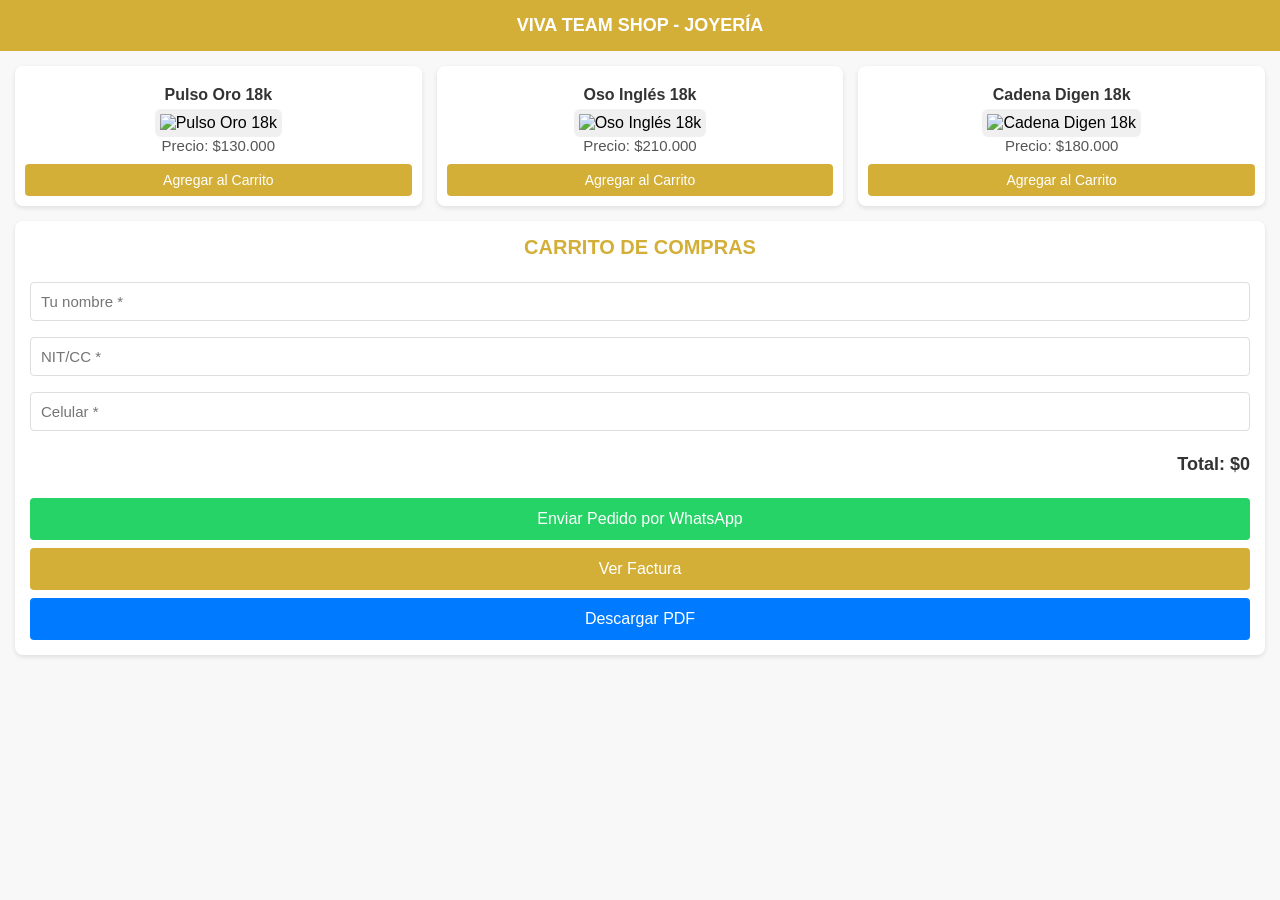
==== commit 90265002: "Update index.html" ====
--- a/index.html
+++ b/index.html
@@ -5,265 +5,283 @@
     <meta name="viewport" content="width=device-width, initial-scale=1.0">
     <title>Viva Team Shop - Joyería</title>
     <style>
-        body {
-            font-family: Arial;
-            margin: 0;
-            padding: 0;
-            background: #f5f5f5;
-        }
-
-        header {
-            background: #D4AF37;
-            color: white;
-            padding: 15px;
-            text-align: center;
-            font-size: 20px;
-        }
-
-        .productos {
-            display: flex;
-            flex-wrap: wrap;
-            justify-content: center;
+        * { margin: 0; padding: 0; box-sizing: border-box; }
+        body { font-family: 'Arial', sans-serif; background: #f8f8f8; }
+        
+        /* HEADER */
+        header { background: #D4AF37; color: white; padding: 15px 0; text-align: center; font-size: 18px; font-weight: bold; }
+        
+        /* PRODUCTOS */
+        .productos { display: grid; grid-template-columns: repeat(auto-fit, minmax(180px, 1fr)); gap: 15px; padding: 15px; }
+        .producto { background: white; border-radius: 8px; padding: 10px; text-align: center; box-shadow: 0 2px 5px rgba(0,0,0,0.1); }
+        .producto img { 
+            width: 100%; 
+            height: 150px; 
+            object-fit: cover; 
+            border-radius: 6px; 
+            background: #f0f0f0; /* Fondo uniforme */
+            padding: 5px;
+        }
+        .producto h3 { font-size: 16px; margin: 10px 0 5px; color: #333; }
+        .producto p { font-size: 15px; color: #555; margin-bottom: 10px; }
+        .producto button { 
+            width: 100%; 
+            padding: 8px; 
+            background: #D4AF37; 
+            color: white; 
+            border: none; 
+            border-radius: 4px; 
+            cursor: pointer;
+            font-size: 14px;
+        }
+        
+        /* CARRITO */
+        .carrito { background: white; margin: 0 15px 20px; padding: 15px; border-radius: 8px; box-shadow: 0 2px 5px rgba(0,0,0,0.1); }
+        .carrito h2 { color: #D4AF37; text-align: center; margin-bottom: 15px; font-size: 20px; }
+        .carrito-item { padding: 8px 0; border-bottom: 1px solid #eee; display: flex; justify-content: space-between; font-size: 15px; }
+        .form-datos input { 
+            width: 100%; 
+            padding: 10px; 
+            margin: 8px 0; 
+            border: 1px solid #ddd; 
+            border-radius: 4px; 
+            font-size: 15px;
+        }
+        .total { font-size: 18px; font-weight: bold; margin: 15px 0; text-align: right; color: #333; }
+        .btn { 
+            width: 100%; 
+            padding: 12px; 
+            border: none; 
+            border-radius: 4px; 
+            color: white; 
+            cursor: pointer; 
+            font-size: 16px; 
+            margin-top: 8px;
+        }
+        .btn-enviar { background: #25d366; }
+        .btn-ver { background: #D4AF37; }
+        .btn-descargar { background: #007bff; }
+        
+        /* MODAL FACTURA */
+        .modal { 
+            display: none; 
+            position: fixed; 
+            top: 0; 
+            left: 0; 
+            width: 100%; 
+            height: 100%; 
+            background: rgba(0,0,0,0.8); 
+            z-index: 100; 
+            justify-content: center; 
+            align-items: center; 
             padding: 20px;
         }
-
-        .producto {
-            background: white;
-            margin: 10px;
-            padding: 15px;
-            border-radius: 8px;
-            width: 200px;
-            text-align: center;
-        }
-
-        .producto img {
-            width: 100%;
-            height: 150px;
-            object-fit: cover;
-            border-radius: 5px;
-        }
-
-        .producto h3 {
-            color: #333;
-            margin: 10px 0;
-        }
-
-        .producto p {
+        .modal-contenido { 
+            background: white; 
+            width: 100%; 
+            max-width: 500px; 
+            padding: 25px; 
+            border-radius: 8px; 
+            font-size: 15px;
+        }
+        .modal-contenido h2 { 
+            text-align: center; 
+            color: #D4AF37; 
+            margin-bottom: 20px; 
+            padding-bottom: 10px; 
+            border-bottom: 2px solid #D4AF37;
+        }
+        .factura-linea { margin: 8px 0; padding-bottom: 5px; border-bottom: 1px dashed #ddd; }
+        .factura-total { 
+            font-size: 20px; 
+            font-weight: bold; 
+            margin: 20px 0; 
+            text-align: right; 
             color: #D4AF37;
-            font-weight: bold;
-            font-size: 18px;
-        }
-
-        .producto button {
-            background: #D4AF37;
-            color: white;
-            border: none;
-            padding: 10px;
-            width: 100%;
-            border-radius: 5px;
-            cursor: pointer;
-            font-size: 16px;
-        }
-
-        .carrito {
-            background: white;
-            margin: 0 20px 20px;
-            padding: 20px;
-            border-radius: 8px;
-        }
-
-        .carrito h2 {
-            color: #D4AF37;
-            text-align: center;
-            margin-top: 0;
-        }
-
-        #lista-carrito {
-            margin: 15px 0;
-        }
-
-        .item-carrito {
-            padding: 8px 0;
-            border-bottom: 1px solid #eee;
-        }
-
-        .carrito input {
-            width: 100%;
-            padding: 10px;
-            margin: 8px 0;
-            box-sizing: border-box;
-            border: 1px solid #ddd;
-            border-radius: 5px;
-        }
-
-        #total {
-            font-size: 20px;
-            font-weight: bold;
-            text-align: right;
-            margin: 15px 0;
-        }
-
-        .btn {
-            width: 100%;
-            padding: 12px;
-            border: none;
-            border-radius: 5px;
-            color: white;
-            font-size: 16px;
-            margin-top: 10px;
-            cursor: pointer;
-        }
-
-        .btn-whatsapp { background: #25d366; }
-        .btn-pdf { background: #007bff; }
+        }
     </style>
+    <!-- Librerías 100% confiables para PDF -->
+    <script src="https://cdnjs.cloudflare.com/ajax/libs/html2canvas/1.4.1/html2canvas.min.js"></script>
+    <script src="https://cdnjs.cloudflare.com/ajax/libs/jspdf/2.5.1/jspdf.umd.min.js"></script>
 </head>
 <body>
     <header>VIVA TEAM SHOP - JOYERÍA</header>
 
-    <!-- PRODUCTOS -->
     <div class="productos">
         <div class="producto">
             <h3>Pulso Oro 18k</h3>
-            <img src="https://cdn.pixabay.com/photo/2016/03/31/19/50/jewelry-1295966_640.jpg" alt="Pulso Oro">
-            <p>$130.000</p>
-            <button onclick="agregar(1, 'Pulso Oro 18k', 130000)">Agregar</button>
-        </div>
-
+            <!-- Imágenes de joyería profesional -->
+            <img src="https://images.unsplash.com/photo-1542744173-8e7e53415bb0?ixlib=rb-4.0.3&auto=format&fit=crop&w=300&q=80" alt="Pulso Oro 18k">
+            <p>Precio: $130.000</p>
+            <button onclick="agregar(1, 'Pulso Oro 18k', 130000)">Agregar al Carrito</button>
+        </div>
         <div class="producto">
             <h3>Oso Inglés 18k</h3>
-            <img src="https://cdn.pixabay.com/photo/2017/10/25/18/34/gold-2888450_640.jpg" alt="Oso Inglés">
-            <p>$210.000</p>
-            <button onclick="agregar(2, 'Oso Inglés 18k', 210000)">Agregar</button>
-        </div>
-
+            <img src="https://images.unsplash.com/photo-1551524905-142875a901a1?ixlib=rb-4.0.3&auto=format&fit=crop&w=300&q=80" alt="Oso Inglés 18k">
+            <p>Precio: $210.000</p>
+            <button onclick="agregar(2, 'Oso Inglés 18k', 210000)">Agregar al Carrito</button>
+        </div>
         <div class="producto">
             <h3>Cadena Digen 18k</h3>
-            <img src="https://cdn.pixabay.com/photo/2018/05/08/08/45/gold-3382509_640.jpg" alt="Cadena Digen">
-            <p>$180.000</p>
-            <button onclick="agregar(3, 'Cadena Digen 18k', 180000)">Agregar</button>
-        </div>
-
-        <div class="producto">
-            <h3>Cadena Figaro 18k</h3>
-            <img src="https://cdn.pixabay.com/photo/2017/10/25/19/05/chain-2888453_640.jpg" alt="Cadena Figaro">
-            <p>$220.000</p>
-            <button onclick="agregar(4, 'Cadena Figaro 18k', 220000)">Agregar</button>
+            <img src="https://images.unsplash.com/photo-1549925245-100ddd75af48?ixlib=rb-4.0.3&auto=format&fit=crop&w=300&q=80" alt="Cadena Digen 18k">
+            <p>Precio: $180.000</p>
+            <button onclick="agregar(3, 'Cadena Digen 18k', 180000)">Agregar al Carrito</button>
         </div>
     </div>
 
-    <!-- CARRITO -->
     <div class="carrito">
-        <h2>CARRITO</h2>
-        <div id="lista-carrito">Carrito vacío</div>
-        <input type="text" id="nombre" placeholder="Tu nombre">
-        <input type="text" id="nit" placeholder="NIT/CC">
-        <input type="text" id="celular" placeholder="Celular">
-        <div id="total">Total: $0</div>
-        <button class="btn btn-whatsapp" onclick="enviar()">Enviar WhatsApp</button>
-        <button class="btn btn-pdf" onclick="descargar()">Descargar PDF</button>
+        <h2>CARRITO DE COMPRAS</h2>
+        <div id="lista-carrito"></div>
+        <div class="form-datos">
+            <input type="text" id="nombre" placeholder="Tu nombre *">
+            <input type="text" id="nit" placeholder="NIT/CC *">
+            <input type="text" id="celular" placeholder="Celular *">
+        </div>
+        <div class="total" id="total">Total: $0</div>
+        <button class="btn btn-enviar" onclick="enviarPedido()">Enviar Pedido por WhatsApp</button>
+        <button class="btn btn-ver" onclick="verFactura()">Ver Factura</button>
+        <button class="btn btn-descargar" onclick="descargarPDF()">Descargar PDF</button>
     </div>
 
-    <!-- LIBRERÍA PDF -->
-    <script src="https://cdnjs.cloudflare.com/ajax/libs/jspdf/2.5.1/jspdf.umd.min.js"></script>
+    <!-- MODAL FACTURA -->
+    <div class="modal" id="modal-factura">
+        <div class="modal-contenido" id="contenido-modal">
+            <h2>FACTURA OFICIAL</h2>
+            <div id="factura-detalle"></div>
+        </div>
+    </div>
+
     <script>
-        // VARIABLES BASICAS
         let carrito = [];
         let total = 0;
         const { jsPDF } = window.jspdf;
 
-        // FUNCIÓN AGREGAR AL CARRITO
+        // AGREGAR AL CARRITO
         function agregar(id, nombre, precio) {
-            // BUSCAR SI EXISTE
-            let existe = carrito.find(item => item.id == id);
-            
-            if(existe) {
-                existe.cantidad++;
+            const prod = carrito.find(p => p.id === id);
+            if (prod) {
+                prod.cantidad++;
             } else {
                 carrito.push({id: id, nombre: nombre, precio: precio, cantidad: 1});
             }
-
-            // ACTUALIZAR CARRITO EN PANTALLA
-            mostrarCarrito();
-            alert(nombre + " agregado!");
-        }
-
-        // FUNCIÓN MOSTRAR CARRITO
-        function mostrarCarrito() {
-            let lista = document.getElementById('lista-carrito');
-            let texto = "";
+            actualizarCarrito();
+        }
+
+        // ACTUALIZAR CARRITO
+        function actualizarCarrito() {
+            const lista = document.getElementById('lista-carrito');
+            lista.innerHTML = '';
             total = 0;
 
-            if(carrito.length == 0) {
-                texto = "Carrito vacío";
-            } else {
-                carrito.forEach(item => {
-                    let subtotal = item.precio * item.cantidad;
-                    total += subtotal;
-                    texto += "<div class='item-carrito'>" + item.nombre + " (" + item.cantidad + "u) - $" + subtotal + "</div>";
+            if (carrito.length === 0) {
+                lista.innerHTML = '<p style="text-align:center; padding:15px; color:#666;">Carrito vacío</p>';
+                document.getElementById('total').textContent = 'Total: $0';
+                return;
+            }
+
+            carrito.forEach(p => {
+                const subtotal = p.precio * p.cantidad;
+                total += subtotal;
+                lista.innerHTML += `<div class="carrito-item"><span>${p.nombre} (${p.cantidad}u)</span><span>$${subtotal.toLocaleString()}</span></div>`;
+            });
+
+            document.getElementById('total').textContent = `Total: $${total.toLocaleString()}`;
+        }
+
+        // ENVIAR PEDIDO
+        function enviarPedido() {
+            const nombre = document.getElementById('nombre').value;
+            const nit = document.getElementById('nit').value;
+            const celular = document.getElementById('celular').value;
+
+            if (!nombre || !nit || !celular || carrito.length === 0) {
+                alert('Completa todos los datos primero');
+                return;
+            }
+
+            let msg = `PEDIDO VIVA TEAM SHOP\n\nNombre: ${nombre}\nNIT/CC: ${nit}\nCelular: ${celular}\n\n`;
+            carrito.forEach(p => msg += `${p.nombre} - ${p.cantidad}u - $${(p.precio*p.cantidad).toLocaleString()}\n`);
+            msg += `\nTOTAL: $${total.toLocaleString()}`;
+
+            window.open(`https://api.whatsapp.com/send?phone=+573006009881&text=${encodeURIComponent(msg)}`, '_blank');
+        }
+
+        // VER FACTURA
+        function verFactura() {
+            const nombre = document.getElementById('nombre').value;
+            const nit = document.getElementById('nit').value;
+            const celular = document.getElementById('celular').value;
+
+            if (!nombre || !nit || !celular || carrito.length === 0) {
+                alert('Completa los datos primero');
+                return;
+            }
+
+            const detalle = document.getElementById('factura-detalle');
+            let contenido = `
+                <div class="factura-linea"><strong>Fecha:</strong> ${new Date().toLocaleDateString('es-CO')} ${new Date().toLocaleTimeString('es-CO')}</div>
+                <div class="factura-linea"><strong>Nombre:</strong> ${nombre}</div>
+                <div class="factura-linea"><strong>NIT/CC:</strong> ${nit}</div>
+                <div class="factura-linea"><strong>Celular:</strong> ${celular}</div>
+                <h3 style="margin:15px 0;">DETALLES DE COMPRA:</h3>
+            `;
+
+            carrito.forEach((p, i) => {
+                contenido += `<div class="factura-linea">${i+1}. ${p.nombre} - ${p.cantidad} unidad(es) - $${(p.precio*p.cantidad).toLocaleString()}</div>`;
+            });
+
+            contenido += `<div class="factura-total">TOTAL: $${total.toLocaleString()}</div>`;
+            contenido += `<p style="text-align:center; margin-top:10px;">¡Gracias por tu preferencia!</p>`;
+
+            detalle.innerHTML = contenido;
+            document.getElementById('modal-factura').style.display = 'flex';
+        }
+
+        // DESCARGAR PDF FUNCIONAL
+        function descargarPDF() {
+            const nombre = document.getElementById('nombre').value;
+            const nit = document.getElementById('nit').value;
+            const celular = document.getElementById('celular').value;
+
+            if (!nombre || !nit || !celular || carrito.length === 0) {
+                alert('Completa los datos primero');
+                return;
+            }
+
+            // Primero creamos la factura en el modal
+            verFactura();
+            setTimeout(() => {
+                // Convertimos el contenido del modal a PDF
+                const elemento = document.getElementById('contenido-modal');
+                html2canvas(elemento).then(canvas => {
+                    const imgData = canvas.toDataURL('image/png');
+                    const pdf = new jsPDF({
+                        orientation: 'portrait',
+                        unit: 'mm',
+                        format: 'a4'
+                    });
+                    const imgWidth = 210;
+                    const imgHeight = canvas.height * imgWidth / canvas.width;
+                    pdf.addImage(imgData, 'PNG', 0, 0, imgWidth, imgHeight);
+                    const fecha = new Date().toLocaleDateString('es-CO').replace(/\//g, '-');
+                    pdf.save(`Factura-VivaTeamShop-${fecha}.pdf`);
+                    
+                    // Cerramos el modal después de descargar
+                    document.getElementById('modal-factura').style.display = 'none';
+                    alert('✅ PDF descargado exitosamente! Revisa tu carpeta de Descargas.');
                 });
-            }
-
-            lista.innerHTML = texto;
-            document.getElementById('total').innerHTML = "Total: $" + total;
-        }
-
-        // FUNCIÓN ENVIAR WHATSAPP
-        function enviar() {
-            let nombre = document.getElementById('nombre').value;
-            let nit = document.getElementById('nit').value;
-            let celular = document.getElementById('celular').value;
-
-            if(nombre == "" || nit == "" || celular == "" || carrito.length == 0) {
-                alert("Completa todos los datos!");
-                return;
-            }
-
-            let mensaje = "PEDIDO VIVA TEAM SHOP\n\n";
-            mensaje += "Nombre: " + nombre + "\n";
-            mensaje += "NIT/CC: " + nit + "\n";
-            mensaje += "Celular: " + celular + "\n\n";
-            mensaje += "PRODUCTOS:\n";
-
-            carrito.forEach(item => {
-                mensaje += "- " + item.nombre + " (" + item.cantidad + "u) - $" + (item.precio * item.cantidad) + "\n";
-            });
-
-            mensaje += "\nTOTAL: $" + total;
-
-            window.open("https://api.whatsapp.com/send?phone=+573006009881&text=" + encodeURIComponent(mensaje));
-        }
-
-        // FUNCIÓN DESCARGAR PDF
-        function descargar() {
-            let nombre = document.getElementById('nombre').value;
-            let nit = document.getElementById('nit').value;
-            let celular = document.getElementById('celular').value;
-
-            if(nombre == "" || nit == "" || celular == "" || carrito.length == 0) {
-                alert("Completa todos los datos!");
-                return;
-            }
-
-            let pdf = new jsPDF();
-            pdf.text("FACTURA VIVA TEAM SHOP", 10, 10);
-            pdf.text("------------------------", 10, 15);
-            pdf.text("Nombre: " + nombre, 10, 25);
-            pdf.text("NIT/CC: " + nit, 10, 35);
-            pdf.text("Celular: " + celular, 10, 45);
-            pdf.text("------------------------", 10, 55);
-            pdf.text("PRODUCTOS:", 10, 65);
-
-            let y = 75;
-            carrito.forEach(item => {
-                pdf.text("- " + item.nombre + " (" + item.cantidad + "u) - $" + (item.precio * item.cantidad), 10, y);
-                y += 10;
-            });
-
-            pdf.text("------------------------", 10, y+5);
-            pdf.text("TOTAL: $" + total, 10, y+15);
-            pdf.save("Factura-VivaTeamShop.pdf");
-        }
+            }, 500); // Pequeña espera para que el modal se cargue completamente
+        }
+
+        // Cerrar modal al tocar fuera
+        window.onclick = function(e) {
+            if (e.target.classList.contains('modal')) {
+                document.getElementById('modal-factura').style.display = 'none';
+            }
+        }
+
+        // INICIALIZAR
+        actualizarCarrito();
     </script>
 </body>
 </html>
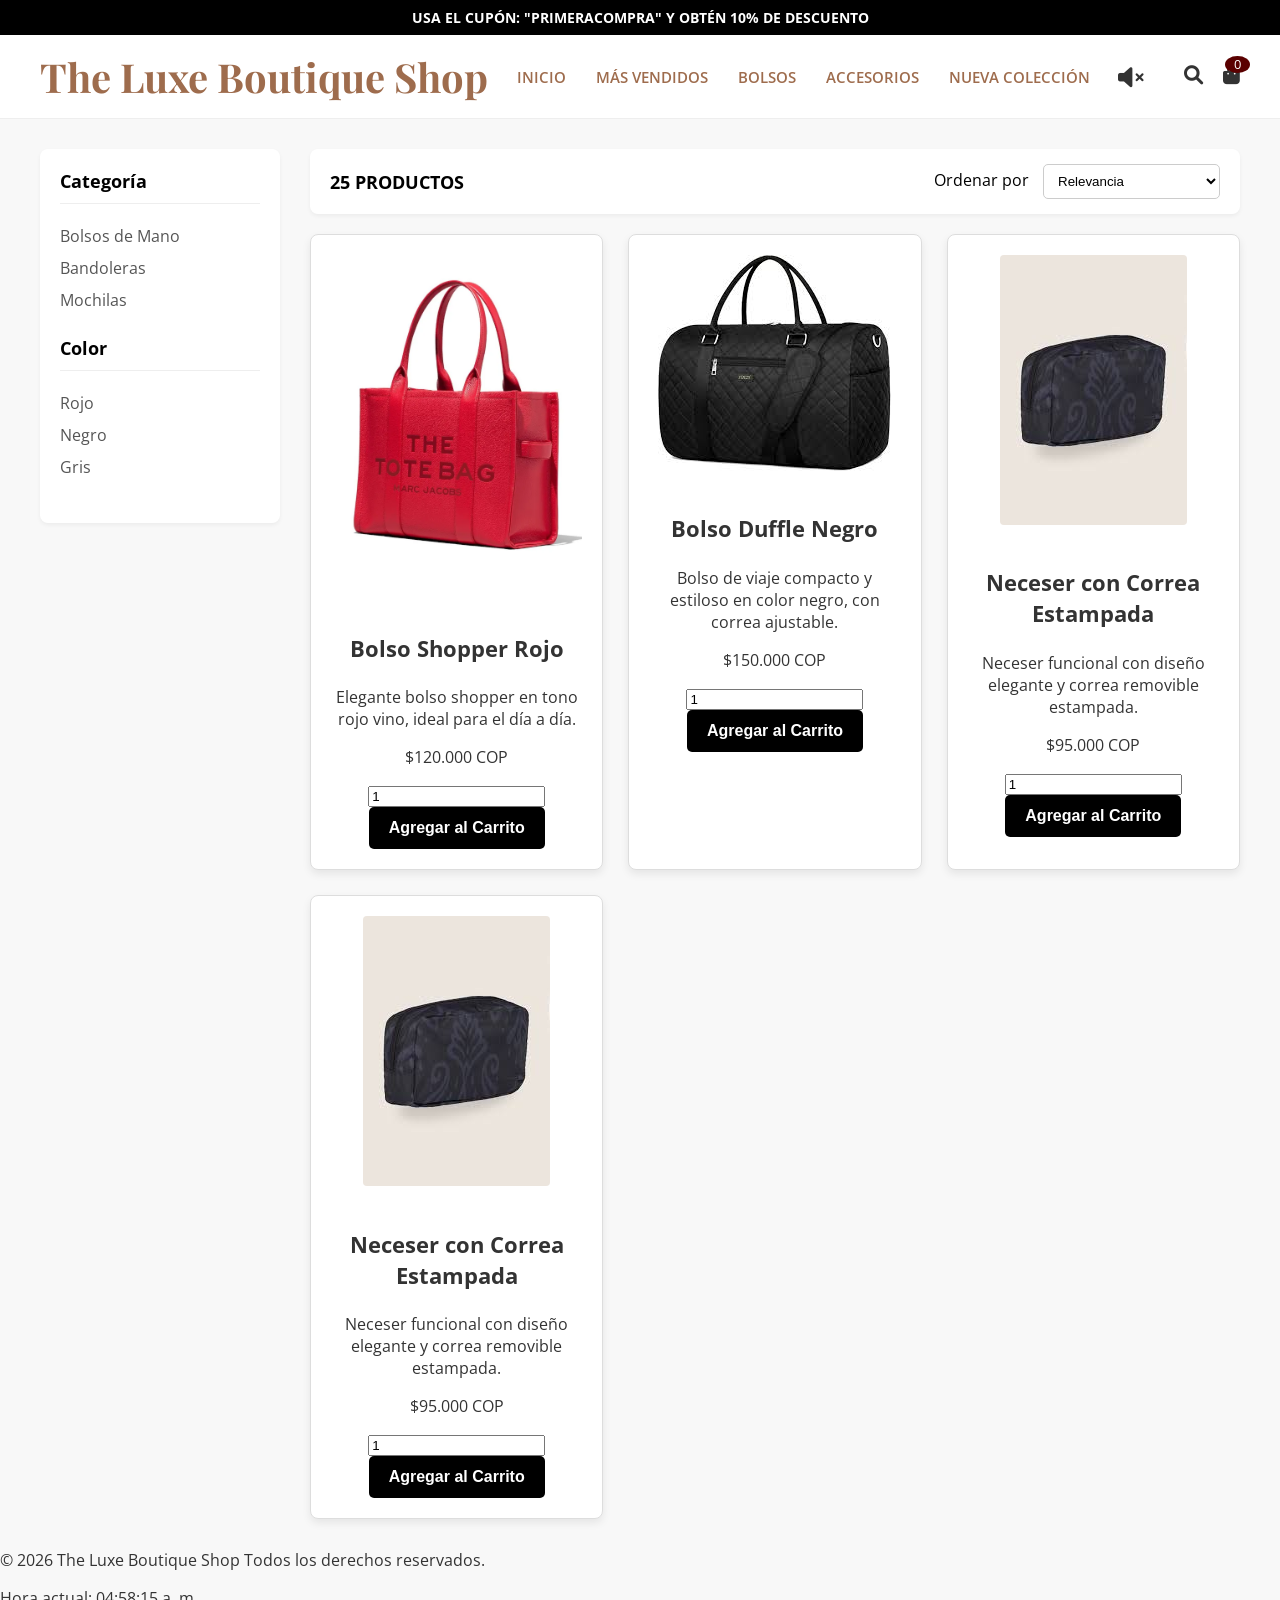
==== commit 77be08ef: "Rename Web.html to index.html" ====
--- a/index.html
+++ b/index.html
@@ -1,287 +1,189 @@
-<!DOCTYPE html>
-<html lang="es">
-<head>
-    <meta charset="UTF-8">
-    <meta name="viewport" content="width=device-width, initial-scale=1.0">
-    <title>Viva Team Shop - Joyería</title>
-    <style>
-        * { margin: 0; padding: 0; box-sizing: border-box; }
-        body { font-family: 'Arial', sans-serif; background: #f8f8f8; }
-        
-        /* HEADER */
-        header { background: #D4AF37; color: white; padding: 15px 0; text-align: center; font-size: 18px; font-weight: bold; }
-        
-        /* PRODUCTOS */
-        .productos { display: grid; grid-template-columns: repeat(auto-fit, minmax(180px, 1fr)); gap: 15px; padding: 15px; }
-        .producto { background: white; border-radius: 8px; padding: 10px; text-align: center; box-shadow: 0 2px 5px rgba(0,0,0,0.1); }
-        .producto img { 
-            width: 100%; 
-            height: 150px; 
-            object-fit: cover; 
-            border-radius: 6px; 
-            background: #f0f0f0; /* Fondo uniforme */
-            padding: 5px;
-        }
-        .producto h3 { font-size: 16px; margin: 10px 0 5px; color: #333; }
-        .producto p { font-size: 15px; color: #555; margin-bottom: 10px; }
-        .producto button { 
-            width: 100%; 
-            padding: 8px; 
-            background: #D4AF37; 
-            color: white; 
-            border: none; 
-            border-radius: 4px; 
-            cursor: pointer;
-            font-size: 14px;
-        }
-        
-        /* CARRITO */
-        .carrito { background: white; margin: 0 15px 20px; padding: 15px; border-radius: 8px; box-shadow: 0 2px 5px rgba(0,0,0,0.1); }
-        .carrito h2 { color: #D4AF37; text-align: center; margin-bottom: 15px; font-size: 20px; }
-        .carrito-item { padding: 8px 0; border-bottom: 1px solid #eee; display: flex; justify-content: space-between; font-size: 15px; }
-        .form-datos input { 
-            width: 100%; 
-            padding: 10px; 
-            margin: 8px 0; 
-            border: 1px solid #ddd; 
-            border-radius: 4px; 
-            font-size: 15px;
-        }
-        .total { font-size: 18px; font-weight: bold; margin: 15px 0; text-align: right; color: #333; }
-        .btn { 
-            width: 100%; 
-            padding: 12px; 
-            border: none; 
-            border-radius: 4px; 
-            color: white; 
-            cursor: pointer; 
-            font-size: 16px; 
-            margin-top: 8px;
-        }
-        .btn-enviar { background: #25d366; }
-        .btn-ver { background: #D4AF37; }
-        .btn-descargar { background: #007bff; }
-        
-        /* MODAL FACTURA */
-        .modal { 
-            display: none; 
-            position: fixed; 
-            top: 0; 
-            left: 0; 
-            width: 100%; 
-            height: 100%; 
-            background: rgba(0,0,0,0.8); 
-            z-index: 100; 
-            justify-content: center; 
-            align-items: center; 
-            padding: 20px;
-        }
-        .modal-contenido { 
-            background: white; 
-            width: 100%; 
-            max-width: 500px; 
-            padding: 25px; 
-            border-radius: 8px; 
-            font-size: 15px;
-        }
-        .modal-contenido h2 { 
-            text-align: center; 
-            color: #D4AF37; 
-            margin-bottom: 20px; 
-            padding-bottom: 10px; 
-            border-bottom: 2px solid #D4AF37;
-        }
-        .factura-linea { margin: 8px 0; padding-bottom: 5px; border-bottom: 1px dashed #ddd; }
-        .factura-total { 
-            font-size: 20px; 
-            font-weight: bold; 
-            margin: 20px 0; 
-            text-align: right; 
-            color: #D4AF37;
-        }
-    </style>
-    <!-- Librerías 100% confiables para PDF -->
-    <script src="https://cdnjs.cloudflare.com/ajax/libs/html2canvas/1.4.1/html2canvas.min.js"></script>
-    <script src="https://cdnjs.cloudflare.com/ajax/libs/jspdf/2.5.1/jspdf.umd.min.js"></script>
-</head>
-<body>
-    <header>VIVA TEAM SHOP - JOYERÍA</header>
-
-    <div class="productos">
-        <div class="producto">
-            <h3>Pulso Oro 18k</h3>
-            <!-- Imágenes de joyería profesional -->
-            <img src="https://images.unsplash.com/photo-1542744173-8e7e53415bb0?ixlib=rb-4.0.3&auto=format&fit=crop&w=300&q=80" alt="Pulso Oro 18k">
-            <p>Precio: $130.000</p>
-            <button onclick="agregar(1, 'Pulso Oro 18k', 130000)">Agregar al Carrito</button>
-        </div>
-        <div class="producto">
-            <h3>Oso Inglés 18k</h3>
-            <img src="https://images.unsplash.com/photo-1551524905-142875a901a1?ixlib=rb-4.0.3&auto=format&fit=crop&w=300&q=80" alt="Oso Inglés 18k">
-            <p>Precio: $210.000</p>
-            <button onclick="agregar(2, 'Oso Inglés 18k', 210000)">Agregar al Carrito</button>
-        </div>
-        <div class="producto">
-            <h3>Cadena Digen 18k</h3>
-            <img src="https://images.unsplash.com/photo-1549925245-100ddd75af48?ixlib=rb-4.0.3&auto=format&fit=crop&w=300&q=80" alt="Cadena Digen 18k">
-            <p>Precio: $180.000</p>
-            <button onclick="agregar(3, 'Cadena Digen 18k', 180000)">Agregar al Carrito</button>
-        </div>
-    </div>
-
-    <div class="carrito">
-        <h2>CARRITO DE COMPRAS</h2>
-        <div id="lista-carrito"></div>
-        <div class="form-datos">
-            <input type="text" id="nombre" placeholder="Tu nombre *">
-            <input type="text" id="nit" placeholder="NIT/CC *">
-            <input type="text" id="celular" placeholder="Celular *">
-        </div>
-        <div class="total" id="total">Total: $0</div>
-        <button class="btn btn-enviar" onclick="enviarPedido()">Enviar Pedido por WhatsApp</button>
-        <button class="btn btn-ver" onclick="verFactura()">Ver Factura</button>
-        <button class="btn btn-descargar" onclick="descargarPDF()">Descargar PDF</button>
-    </div>
-
-    <!-- MODAL FACTURA -->
-    <div class="modal" id="modal-factura">
-        <div class="modal-contenido" id="contenido-modal">
-            <h2>FACTURA OFICIAL</h2>
-            <div id="factura-detalle"></div>
-        </div>
-    </div>
-
-    <script>
-        let carrito = [];
-        let total = 0;
-        const { jsPDF } = window.jspdf;
-
-        // AGREGAR AL CARRITO
-        function agregar(id, nombre, precio) {
-            const prod = carrito.find(p => p.id === id);
-            if (prod) {
-                prod.cantidad++;
-            } else {
-                carrito.push({id: id, nombre: nombre, precio: precio, cantidad: 1});
-            }
-            actualizarCarrito();
-        }
-
-        // ACTUALIZAR CARRITO
-        function actualizarCarrito() {
-            const lista = document.getElementById('lista-carrito');
-            lista.innerHTML = '';
-            total = 0;
-
-            if (carrito.length === 0) {
-                lista.innerHTML = '<p style="text-align:center; padding:15px; color:#666;">Carrito vacío</p>';
-                document.getElementById('total').textContent = 'Total: $0';
-                return;
-            }
-
-            carrito.forEach(p => {
-                const subtotal = p.precio * p.cantidad;
-                total += subtotal;
-                lista.innerHTML += `<div class="carrito-item"><span>${p.nombre} (${p.cantidad}u)</span><span>$${subtotal.toLocaleString()}</span></div>`;
-            });
-
-            document.getElementById('total').textContent = `Total: $${total.toLocaleString()}`;
-        }
-
-        // ENVIAR PEDIDO
-        function enviarPedido() {
-            const nombre = document.getElementById('nombre').value;
-            const nit = document.getElementById('nit').value;
-            const celular = document.getElementById('celular').value;
-
-            if (!nombre || !nit || !celular || carrito.length === 0) {
-                alert('Completa todos los datos primero');
-                return;
-            }
-
-            let msg = `PEDIDO VIVA TEAM SHOP\n\nNombre: ${nombre}\nNIT/CC: ${nit}\nCelular: ${celular}\n\n`;
-            carrito.forEach(p => msg += `${p.nombre} - ${p.cantidad}u - $${(p.precio*p.cantidad).toLocaleString()}\n`);
-            msg += `\nTOTAL: $${total.toLocaleString()}`;
-
-            window.open(`https://api.whatsapp.com/send?phone=+573006009881&text=${encodeURIComponent(msg)}`, '_blank');
-        }
-
-        // VER FACTURA
-        function verFactura() {
-            const nombre = document.getElementById('nombre').value;
-            const nit = document.getElementById('nit').value;
-            const celular = document.getElementById('celular').value;
-
-            if (!nombre || !nit || !celular || carrito.length === 0) {
-                alert('Completa los datos primero');
-                return;
-            }
-
-            const detalle = document.getElementById('factura-detalle');
-            let contenido = `
-                <div class="factura-linea"><strong>Fecha:</strong> ${new Date().toLocaleDateString('es-CO')} ${new Date().toLocaleTimeString('es-CO')}</div>
-                <div class="factura-linea"><strong>Nombre:</strong> ${nombre}</div>
-                <div class="factura-linea"><strong>NIT/CC:</strong> ${nit}</div>
-                <div class="factura-linea"><strong>Celular:</strong> ${celular}</div>
-                <h3 style="margin:15px 0;">DETALLES DE COMPRA:</h3>
-            `;
-
-            carrito.forEach((p, i) => {
-                contenido += `<div class="factura-linea">${i+1}. ${p.nombre} - ${p.cantidad} unidad(es) - $${(p.precio*p.cantidad).toLocaleString()}</div>`;
-            });
-
-            contenido += `<div class="factura-total">TOTAL: $${total.toLocaleString()}</div>`;
-            contenido += `<p style="text-align:center; margin-top:10px;">¡Gracias por tu preferencia!</p>`;
-
-            detalle.innerHTML = contenido;
-            document.getElementById('modal-factura').style.display = 'flex';
-        }
-
-        // DESCARGAR PDF FUNCIONAL
-        function descargarPDF() {
-            const nombre = document.getElementById('nombre').value;
-            const nit = document.getElementById('nit').value;
-            const celular = document.getElementById('celular').value;
-
-            if (!nombre || !nit || !celular || carrito.length === 0) {
-                alert('Completa los datos primero');
-                return;
-            }
-
-            // Primero creamos la factura en el modal
-            verFactura();
-            setTimeout(() => {
-                // Convertimos el contenido del modal a PDF
-                const elemento = document.getElementById('contenido-modal');
-                html2canvas(elemento).then(canvas => {
-                    const imgData = canvas.toDataURL('image/png');
-                    const pdf = new jsPDF({
-                        orientation: 'portrait',
-                        unit: 'mm',
-                        format: 'a4'
-                    });
-                    const imgWidth = 210;
-                    const imgHeight = canvas.height * imgWidth / canvas.width;
-                    pdf.addImage(imgData, 'PNG', 0, 0, imgWidth, imgHeight);
-                    const fecha = new Date().toLocaleDateString('es-CO').replace(/\//g, '-');
-                    pdf.save(`Factura-VivaTeamShop-${fecha}.pdf`);
-                    
-                    // Cerramos el modal después de descargar
-                    document.getElementById('modal-factura').style.display = 'none';
-                    alert('✅ PDF descargado exitosamente! Revisa tu carpeta de Descargas.');
-                });
-            }, 500); // Pequeña espera para que el modal se cargue completamente
-        }
-
-        // Cerrar modal al tocar fuera
-        window.onclick = function(e) {
-            if (e.target.classList.contains('modal')) {
-                document.getElementById('modal-factura').style.display = 'none';
-            }
-        }
-
-        // INICIALIZAR
-        actualizarCarrito();
-    </script>
-</body>
-</html>
+<!DOCTYPE html>
+<html lang="es">
+<head>
+    <script src="https://www.youtube.com/iframe_api"></script>
+    <meta charset="UTF-8">
+    <meta name="viewport" content="width=device-width, initial-scale=1.0">
+    <title>The Luxe Boutique Shop</title>
+    <!-- Enlace a tu archivo CSS -->
+    <link rel="stylesheet" href="style.css">
+    <!-- Enlace a Font Awesome para los iconos (usuario, búsqueda, bolsa de compras, cerrar modal) -->
+    <link rel="stylesheet" href="https://cdnjs.cloudflare.com/ajax/libs/font-awesome/6.0.0-beta3/css/all.min.css">
+</head>
+<body>
+
+
+
+    <body>
+    <!-- Reproductor de YouTube de Fondo (Autoplay Silenciado) -->
+    <div id="background-youtube-player">
+        <iframe id="youtube-bg-player"
+            src="https://www.youtube.com/embed/k4VhvZLB2Qo?autoplay=1&mute=1&loop=1&playlist=k4VhvZLB2Qo&controls=0&showinfo=0&autohide=1&modestbranding=1&rel=0&enablejsapi=1"
+            frameborder="0" allow="autoplay; encrypted-media" allowfullscreen>
+        </iframe>
+    </div>
+
+    <!-- EL RESTO DE TU CÓDIGO HTML (header, main, footer, etc.) -->
+    <!-- ... -->
+</body>
+
+    <header>
+        <div class="top-bar">
+            <span>USA EL CUPÓN: "PRIMERACOMPRA" Y OBTÉN 10% DE DESCUENTO</span>
+        </div>
+        <div class="main-header">
+            <div class="logo">
+                <h1>The Luxe Boutique Shop</h1>
+            </div>
+            <nav class="main-nav">
+                <ul>
+                    <li><a href="#">INICIO</a></li>
+                    <li><a href="#">MÁS VENDIDOS</a></li>
+                    <li><a href="#">BOLSOS</a></li>
+                    <li><a href="#">ACCESORIOS</a></li>
+                    <li><a href="#">NUEVA COLECCIÓN</a></li>
+                </ul>
+            </nav>
+            
+
+<div class="user-actions">
+    <a href="#" class="volume-toggle-btn" id="toggle-music-volume" title="Control de Música">
+        <i class="fas fa-volume-mute"></i> <!-- Icono de mute por defecto -->
+    </a>
+    <a href="#" class="search-icon"><i class="fas fa-search"></i></a>
+    <a href="#" class="cart-icon" id="ver-carrito-btn"><i class="fas fa-shopping-bag"></i> <span id="contador-carrito">0</span></a>
+</div>
+
+
+
+
+
+
+
+
+
+        </div>
+    </header>
+
+    <main class="catalogo-productos">
+        <div class="filters">
+            <div class="filter-group">
+                <h3>Categoría</h3>
+                <ul>
+                    <li><a href="#">Bolsos de Mano</a></li>
+                    <li><a href="#">Bandoleras</a></li>
+                    <li><a href="#">Mochilas</a></li>
+                </ul>
+            </div>
+            <div class="filter-group">
+                <h3>Color</h3>
+                <ul>
+                    <li><a href="#">Rojo</a></li>
+                    <li><a href="#">Negro</a></li>
+                    <li><a href="#">Gris</a></li>
+                </ul>
+            </div>
+        </div>
+
+        <div class="products-display">
+            <div class="products-header">
+                <h2>25 PRODUCTOS</h2>
+                <div class="sort-by">
+                    <span>Ordenar por</span>
+                    <select>
+                        <option value="relevancia">Relevancia</option>
+                        <option value="precio-asc">Precio: Menor a Mayor</option>
+                        <option value="precio-desc">Precio: Mayor a Menor</option>
+                    </select>
+                </div>
+            </div>
+
+            <div class="lista-productos" id="lista-productos">
+                <!-- Producto 1: Bolso Shopper Rojo -->
+                <div class="producto">
+                    <img src="img/bolso_rojo.jpg" alt="Bolso Rojo Elegante" class="imagen-producto">
+                    <h3 class="nombre-producto">Bolso Shopper Rojo</h3>
+                    <p class="descripcion-producto">Elegante bolso shopper en tono rojo vino, ideal para el día a día.</p>
+                    <p class="precio-producto" data-precio="120000">$120.000 COP</p>
+
+                    <div class="controles-carrito">
+                        <input type="number" value="1" min="1" class="cantidad-producto">
+                        <button class="btn-agregar" data-id="bolsoRojo" data-nombre="Bolso Shopper Rojo" data-precio="120000">Agregar al Carrito</button>
+                    </div>
+                </div>
+
+                <!-- Producto 2: Bolso Duffle Negro -->
+                <div class="producto">
+                    <img src="img/bolso_negro_duffle.jpg" alt="Bolso Negro Duffle" class="imagen-producto">
+                    <h3 class="nombre-producto">Bolso Duffle Negro</h3>
+                    <p class="descripcion-producto">Bolso de viaje compacto y estiloso en color negro, con correa ajustable.</p>
+                    <p class="precio-producto" data-precio="150000">$150.000 COP</p>
+
+                    <div class="controles-carrito">
+                        <input type="number" value="1" min="1" class="cantidad-producto">
+                        <button class="btn-agregar" data-id="bolsoNegro" data-nombre="Bolso Duffle Negro" data-precio="150000">Agregar al Carrito</button>
+                    </div>
+                </div>
+
+                <!-- Producto 3: Neceser con Correa Estampada -->
+                <div class="producto">
+                    <img src="img/neceser_estampado.jpg" alt="Neceser Estampado" class="imagen-producto">
+                    <h3 class="nombre-producto">Neceser con Correa Estampada</h3>
+                    <p class="descripcion-producto">Neceser funcional con diseño elegante y correa removible estampada.</p>
+                    <p class="precio-producto" data-precio="95000">$95.000 COP</p>
+
+                    <div class="controles-carrito">
+                        <input type="number" value="1" min="1" class="cantidad-producto">
+                        <button class="btn-agregar" data-id="neceserEstampado" data-nombre="Neceser con Correa Estampada" data-precio="95000">Agregar al Carrito</button>
+                    </div>
+                </div>
+                <!-- Producto 4: Neceser con Correa Estampada -->
+                <div class="producto">
+                    <img src="img/neceser_estampado.jpg" alt="Neceser Estampado" class="imagen-producto">
+                    <h3 class="nombre-producto">Neceser con Correa Estampada</h3>
+                    <p class="descripcion-producto">Neceser funcional con diseño elegante y correa removible estampada.</p>
+                    <p class="precio-producto" data-precio="95000">$95.000 COP</p>
+
+                    <div class="controles-carrito">
+                        <input type="number" value="1" min="1" class="cantidad-producto">
+                        <button class="btn-agregar" data-id="neceserEstampado" data-nombre="Neceser con Correa Estampada" data-precio="95000">Agregar al Carrito</button>
+                    </div>
+                </div>
+
+                <!-- Puedes añadir más productos aquí con la misma estructura -->
+            </div>
+        </div>
+    </main>
+
+    <!-- Carrito de Compras Modal -->
+    <div id="modal-carrito" class="modal">
+        <div class="modal-content">
+            <!-- Botón de cerrar el modal, ahora es un icono de Font Awesome -->
+            <span class="close-button"><i class="fas fa-times"></i></span>
+            <h2>Tu Carrito de Compras</h2>
+            <div id="items-carrito">
+                <!-- Los productos del carrito se insertarán aquí con JavaScript -->
+                <p>El carrito está vacío.</p>
+            </div>
+            <div class="carrito-total">
+                <p>Total: <span id="total-carrito">$0.00 COP</span></p>
+            </div>
+            <button id="realizar-pedido-whatsapp" class="btn-whatsapp">
+    <i class="fab fa-whatsapp"></i> Realizar Pedido por WhatsApp
+</button>
+        </div>
+    </div>
+
+
+    <footer>
+        <p>&copy; 2026 The Luxe Boutique Shop Todos los derechos reservados.</p>
+        
+   
+    <p>Hora actual: <span id="hora-actual"></span></p> <!-- Aquí se mostrará la hora -->
+</footer>
+    </footer>
+
+    <!-- Enlace a tu archivo JavaScript, DEBE IR AL FINAL DEL BODY -->
+    <script src="script.js"></script>
+</body>
+</html>
--- a/style.css
+++ b/style.css
@@ -0,0 +1,447 @@
+/* Importa una fuente de Google Fonts si deseas un estilo específico */
+@import url('https://fonts.googleapis.com/css2?family=Open+Sans:wght@400;600;700&family=Playfair+Display:wght@700&display=swap');
+
+body {
+    font-family: 'Open Sans', sans-serif; /* Fuente para el cuerpo del texto */
+    margin: 0;
+    padding: 0;
+    background-color: #f8f8f8; /* Color de fondo general */
+    color: #333; /* Color de texto principal */
+}
+
+/* --- Barra Superior (Top Bar) --- */
+.top-bar {
+    background-color: #000000; /* Fondo rojo oscuro */
+    color: white;
+    text-align: center;
+    padding: 8px 0;
+    font-size: 0.85em;
+    font-weight: bold;
+}
+
+/* --- Encabezado Principal (Main Header) --- */
+.main-header {
+    display: flex;
+    justify-content: space-between;
+    align-items: center;
+    padding: 15px 40px;
+    background-color: white;
+    border-bottom: 1px solid #eee; /* Línea separadora inferior */
+}
+
+.logo h1 {
+    font-family: 'Playfair Display', serif; /* Fuente para el logo */
+    font-size: 2.5em;
+    color: #9E6C4D; /* Color del logo */
+    margin: 0;
+}
+
+.main-nav ul {
+    list-style: none; /* Quita los puntos de la lista */
+    padding: 0;
+    margin: 0;
+    display: flex;
+    gap: 30px; /* Espacio entre los elementos de navegación */
+}
+
+.main-nav ul li a {
+    text-decoration: none; /* Quita el subrayado del enlace */
+    color: #9E6C4D;
+    font-weight: 600;
+    font-size: 0.95em;
+    transition: color 0.3s ease; /* Transición suave al pasar el ratón */
+}
+
+.main-nav ul li a:hover {
+    color: #000000; /* Color al pasar el ratón */
+}
+
+.user-actions {
+    display: flex;
+    gap: 20px;
+    font-size: 1.2em;
+}
+
+.user-actions a {
+    color: #333;
+    text-decoration: none;
+    position: relative; /* Para posicionar el contador del carrito */
+}
+
+.user-actions a:hover {
+    color: #000000;
+}
+
+#contador-carrito {
+    position: absolute;
+    top: -5px;
+    right: -10px;
+    background-color: #5a0000;
+    color: white;
+    border-radius: 50%; /* Forma circular */
+    padding: 2px 6px;
+    font-size: 0.7em;
+    line-height: 1; /* Centra el número verticalmente */
+    min-width: 1em; /* Asegura que se vea bien incluso con un solo dígito */
+    text-align: center;
+}
+
+/* --- Contenido Principal (Main Content) y Filtros --- */
+.catalogo-productos {
+    display: flex;
+    max-width: 1200px; /* Ancho máximo del catálogo */
+    margin: 30px auto; /* Centra el catálogo horizontalmente */
+    gap: 30px; /* Espacio entre la sección de filtros y productos */
+}
+
+.filters {
+    flex: 0 0 200px; /* Ancho fijo para la columna de filtros */
+    background-color: white;
+    padding: 20px;
+    border-radius: 8px;
+    box-shadow: 0 2px 4px rgba(0,0,0,0.05); /* Sombra sutil */
+    align-self: flex-start; /* Se alinea al inicio del contenedor flex */
+    min-width: 180px; /* Ancho mínimo para que no se comprima demasiado */
+}
+
+.filters h3 {
+    color: #000000;
+    font-size: 1.1em;
+    margin-top: 0;
+    margin-bottom: 15px;
+    border-bottom: 1px solid #eee;
+    padding-bottom: 10px;
+}
+
+.filter-group ul {
+    list-style: none;
+    padding: 0;
+    margin-bottom: 20px;
+}
+
+.filter-group ul li a {
+    text-decoration: none;
+    color: #555;
+    display: block;
+    padding: 5px 0;
+    transition: color 0.3s ease;
+}
+
+.filter-group ul li a:hover {
+    color: #9E6C4D;
+}
+
+.products-display {
+    flex-grow: 1; /* Ocupa el espacio restante */
+}
+
+.products-header {
+    display: flex;
+    justify-content: space-between;
+    align-items: center;
+    background-color: white;
+    padding: 15px 20px;
+    margin-bottom: 20px;
+    border-radius: 8px;
+    box-shadow: 0 2px 4px rgba(0,0,0,0.05);
+}
+
+.products-header h2 {
+    font-size: 1.1em;
+    margin: 0;
+    color: #000000;
+}
+
+.sort-by span {
+    margin-right: 10px;
+    color: #000000;
+}
+
+.sort-by select {
+    padding: 8px 10px;
+    border: 1px solid #ccc;
+    border-radius: 5px;
+    background-color: white;
+    cursor: pointer;
+}
+
+.lista-productos {
+    display: grid;
+    /* Crea columnas que se ajustan automáticamente, mínimo 280px, máximo 1fr (espacio disponible) */
+    grid-template-columns: repeat(auto-fit, minmax(280px, 1fr));
+    gap: 25px; /* Espacio entre las tarjetas de producto */
+}
+
+/* --- Estilos de Producto Individual --- */
+.producto {
+    background-color: white;
+    border: 1px solid #ddd;
+    border-radius: 8px;
+    box-shadow: 0 4px 8px rgba(0,0,0,0.08); /* Sombra más pronunciada */
+    padding: 20px;
+    text-align: center;
+    transition: transform 0.2s ease-in-out; /* Efecto suave al pasar el ratón */
+}
+
+.producto:hover {
+    transform: translateY(-5px); /* Eleva la tarjeta al pasar el ratón */
+}
+
+.imagen-producto {
+    max-width: 100%;
+    height: auto;
+    border-radius: 4px;
+    margin-bottom: 15px;
+}
+
+.nombre-producto {
+    font-size: 1.4em;}
+
+    /* --- Botón Añadir al Carrito --- */
+.btn-agregar {
+    background-color: #000000; /* Fondo rojo oscuro */
+    color: white; /* Texto blanco */
+    border: none;
+    padding: 12px 20px;
+    border-radius: 5px;
+    cursor: pointer;
+    font-size: 1em;
+    font-weight: bold;
+    transition: background-color 0.3s ease; /* Transición suave al pasar el ratón */
+}
+
+.btn-agregar:hover {
+    background-color: #7b0000; /* Un rojo un poco más claro al pasar el ratón */
+}
+
+/* --- Botón "Realizar Pedido por WhatsApp" --- */
+.btn-whatsapp {
+    display: flex; /* Para alinear el icono y el texto */
+    align-items: center; /* Centra verticalmente el icono y el texto */
+    justify-content: center; /* Centra horizontalmente el contenido */
+    gap: 8px; /* Espacio entre el icono y el texto */
+
+    width: 100%; /* Ocupa todo el ancho disponible */
+    background-color: #25d366; /* Color verde de WhatsApp */
+    color: white; /* Texto blanco */
+    padding: 15px;
+    border: none;
+    border-radius: 5px;
+    font-size: 1.1em;
+    font-weight: bold;
+    cursor: pointer;
+    margin-top: 25px;
+    transition: background-color 0.3s ease; /* Transición suave al pasar el ratón */
+}
+
+.btn-whatsapp:hover {
+    background-color: #128c7e; /* Verde más oscuro al pasar el ratón */
+}
+
+.btn-whatsapp .fab {
+    font-size: 1.3em; /* Tamaño del icono de WhatsApp */
+}
+/* --- Estilos para el Modal del Carrito --- */
+.modal {
+    display: none; /* Oculto por defecto */
+    position: fixed; /* Permanece en la misma posición al desplazarse */
+    z-index: 1000; /* Se superpone a otros elementos (¡número alto para que esté encima de todo!) */
+    left: 0;
+    top: 0;
+    width: 100%; /* Ancho completo */
+    height: 100%; /* Alto completo */
+    overflow: auto; /* Habilita el scroll si el contenido es demasiado largo */
+    background-color: rgba(0,0,0,0.6); /* Fondo semi-transparente oscuro */
+    display: flex; /* Usamos flexbox para centrar el contenido */
+    justify-content: center; /* Centra el contenido horizontalmente */
+    align-items: center; /* Centra el contenido verticalmente */
+    opacity: 0; /* Inicialmente transparente para la animación */
+    visibility: hidden; /* Inicialmente oculto para la animación */
+    transition: opacity 0.3s ease, visibility 0.3s ease; /* Transición para aparecer/desaparecer */
+}
+
+.modal.show {
+    opacity: 1; /* Completamente visible */
+    visibility: visible; /* Hace que el modal sea visible */
+}
+
+/* ESTILOS CLAVE PARA EL PARECIDO A TARJETA */
+.modal-content {
+    background-color: #ffffff; /* Fondo blanco, como la tarjeta */
+    padding: 30px;
+    border-radius: 8px; /* Bordes redondeados, similar a la tarjeta */
+    box-shadow: 0 4px 10px rgba(0,0,0,0.1); /* Sombra más suave y extendida */
+    width: 90%; /* Ancho del contenido del modal en móviles */
+    max-width: 450px; /* Ancho máximo un poco más ajustado para que parezca más una "tarjeta grande" */
+    position: relative; /* Para posicionar el botón de cerrar */
+    transform: translateY(-50px); /* Inicialmente un poco arriba para la animación */
+    transition: transform 0.3s ease, box-shadow 0.3s ease; /* Transición para la animación de entrada y sombra */
+    border: 1px solid #ddd; /* Borde sutil, como las tarjetas de producto */
+}
+
+.modal.show .modal-content {
+    transform: translateY(0); /* Vuelve a su posición normal */
+    box-shadow: 0 6px 15px rgba(0,0,0,0.15); /* Sombra ligeramente más pronunciada al mostrarse */
+}
+
+.close-button {
+    color: #888; /* Color gris más suave para la 'X' */
+    position: absolute; /* Posiciona la 'X' en la esquina superior derecha */
+    top: 15px;
+    right: 20px; /* Ajustado para dar un poco más de margen */
+    font-size: 28px;
+    font-weight: bold;
+    cursor: pointer;
+    transition: color 0.3s ease;
+}
+
+.close-button:hover,
+.close-button:focus {
+    color: #9E6C4D; /* Color AlmaMia al pasar el ratón */
+    text-decoration: none;
+    cursor: pointer;
+}
+
+.modal-content h2 {
+    color: #333; /* Color de texto más neutral para el título */
+    margin-top: 0;
+    margin-bottom: 20px;
+    text-align: center;
+    border-bottom: 1px solid #eee; /* Línea decorativa sutil */
+    padding-bottom: 10px;
+    font-size: 1.6em; /* Tamaño de fuente ligeramente más grande */
+}
+
+#items-carrito {
+    margin-bottom: 20px;
+    max-height: 250px; /* Ajustada la altura máxima para un modal más compacto */
+    overflow-y: auto; /* Habilita el scroll si hay muchos ítems */
+    padding-right: 10px; /* Espacio para el scrollbar */
+    border-bottom: 1px solid #eee; /* Línea sutil al final de la lista de ítems */
+    padding-bottom: 15px;
+}
+
+.item-en-carrito {
+    display: flex;
+    justify-content: space-between;
+    align-items: center;
+    padding: 10px 0;
+    border-bottom: 1px dashed #eee; /* Línea divisoria entre ítems */
+    font-size: 0.9em; /* Fuente ligeramente más pequeña para los ítems */
+}
+
+.item-en-carrito:last-child {
+    border-bottom: none; /* No hay línea divisoria para el último ítem */
+}
+
+.item-en-carrito p {
+    margin: 0;
+    color: #555;
+}
+
+/* Estilos para el botón de eliminar individual */
+.btn-eliminar-item {
+    background-color: #f8d7da; /* Fondo rojo claro */
+    color: #dc3545; /* Texto rojo oscuro */
+    border: 1px solid #f5c6cb; /* Borde rojo sutil */
+    padding: 4px 8px;
+    border-radius: 4px;
+    cursor: pointer;
+    font-size: 0.75em;
+    transition: all 0.2s ease;
+}
+
+.btn-eliminar-item:hover {
+    background-color: #dc3545; /* Rojo más fuerte al pasar el ratón */
+    color: white;
+    border-color: #dc3545;
+}
+
+.carrito-total {
+    text-align: right;
+    margin-top: 20px;
+    font-size: 1.3em; /* Tamaño de fuente más prominente para el total */
+    font-weight: bold;
+    color: #050404; /* Color de texto principal */
+    padding-top: 10px;
+}
+
+.carrito-total span {
+    color: #0a0909; /* Color AlmaMia para el valor total */
+}
+
+/* --- Botón "Realizar Pedido por WhatsApp" (manteniendo el diseño previo) --- */
+.btn-whatsapp {
+    display: flex;
+    align-items: center;
+    justify-content: center;
+    gap: 8px;
+    width: 100%;
+    background-color: #25d366; /* Color verde de WhatsApp */
+    color: white;
+    padding: 15px;
+    border: none;
+    border-radius: 5px;
+    font-size: 1.1em;
+    font-weight: bold;
+    cursor: pointer;
+    margin-top: 25px;
+    transition: background-color 0.3s ease;
+}
+
+.btn-whatsapp:hover {
+    background-color: #128c7e; /* Verde más oscuro al pasar el ratón */
+}
+
+.btn-whatsapp .fab {
+    font-size: 1.3em;
+}
+/* --- Estilos para el Mini Reproductor --- */
+.mini-player {
+    /* Para que no rompa el diseño con los otros iconos */
+    display: flex; 
+    align-items: center;
+    margin-right: 15px; /* Espacio a la derecha si hay otros iconos */
+}
+
+.mini-player a {
+    display: flex;
+    align-items: center;
+    text-decoration: none;
+    color: #5a0000; /* Color AlmaMia para el icono/texto */
+    font-size: 1.2em; /* Tamaño base */
+    transition: color 0.3s ease;
+}
+
+.mini-player a:hover {
+    color: #333; /* Color al pasar el ratón */
+}
+
+/* --- Reproductor de YouTube de Fondo --- */
+#background-youtube-player {
+    position: fixed; /* Fijo en la pantalla */
+    top: 0;
+    left: 0;
+    width: 100vw; /* 100% del ancho de la ventana */
+    height: 100vh; /* 100% del alto de la ventana */
+    overflow: hidden; /* Oculta cualquier parte del iframe que se desborde */
+    z-index: -1; /* Lo envía al fondo, detrás de todo el contenido de tu página */
+    pointer-events: none; /* Hace que los eventos del ratón (clicks) pasen a través del iframe */
+}
+
+#background-youtube-player iframe {
+    width: 100%;
+    height: 100%;
+    object-fit: cover; /* Asegura que el video cubra todo el espacio sin distorsionarse */
+    transform: scale(1.1); /* Un pequeño zoom para asegurar que no se vean bordes y cubra bien */
+}
+
+.volume-toggle-btn {
+    color: #333;
+    font-size: 1.2em;
+    margin-right: 20px;
+    transition: color 0.3s ease;
+}
+.volume-toggle-btn:hover {
+    color: #5a0000;
+}
